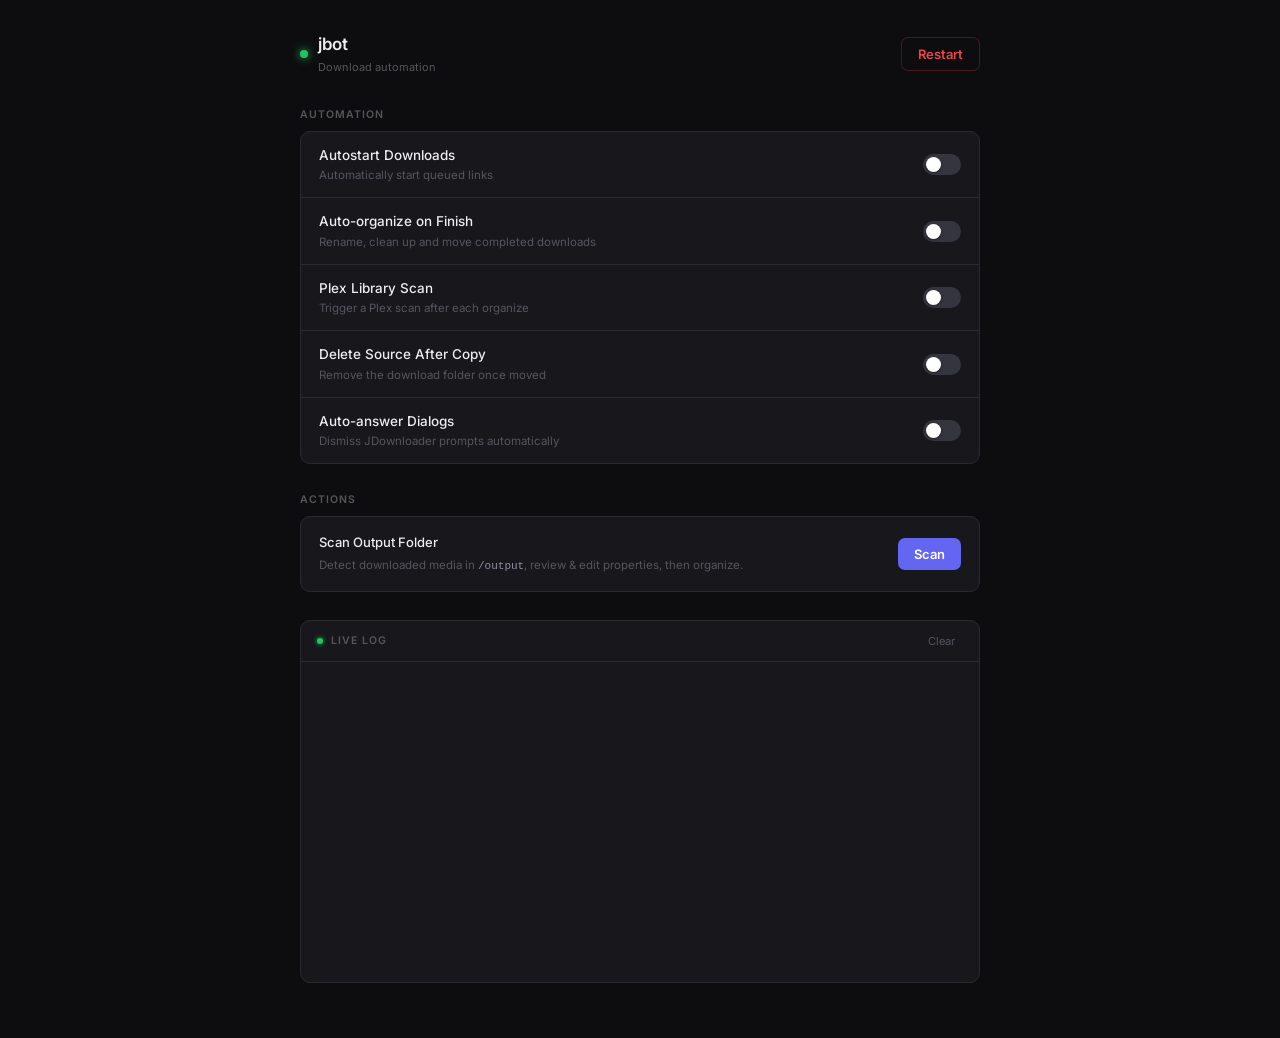
==== jbot/web/templates/index.html @ 53317bd6 "Enhance media organization features: update environment variables in docker-compose, improve organiz" ====
<!DOCTYPE html>
<html lang="en">
<head>
  <meta charset="UTF-8">
  <meta name="viewport" content="width=device-width, initial-scale=1.0">
  <title>jbot</title>
  <link rel="preconnect" href="https://fonts.googleapis.com">
  <link rel="preconnect" href="https://fonts.gstatic.com" crossorigin>
  <link href="https://fonts.googleapis.com/css2?family=Inter:wght@400;500;600&display=swap" rel="stylesheet">
  <style>
    *, *::before, *::after { box-sizing: border-box; margin: 0; padding: 0; }

    :root {
      --bg:         #0d0d10;
      --surface:    #17171c;
      --surface-2:  #1f1f26;
      --border:     #2a2a34;
      --border-2:   #35353f;
      --text-1:     #ededf0;
      --text-2:     #8e8e9e;
      --text-3:     #55555f;
      --accent:     #6366f1;
      --accent-h:   #4f46e5;
      --green:      #22c55e;
      --amber:      #f59e0b;
      --red:        #ef4444;
      --radius:     10px;
    }

    body {
      font-family: 'Inter', system-ui, sans-serif;
      background: var(--bg);
      color: var(--text-1);
      min-height: 100vh;
      padding: 32px 16px 56px;
      font-size: 14px;
      line-height: 1.5;
      -webkit-font-smoothing: antialiased;
    }

    .layout {
      max-width: 680px;
      margin: 0 auto;
      display: flex;
      flex-direction: column;
      gap: 28px;
    }

    /* ── Header ─────────────────────────────────────────────────────────────── */
    .header {
      display: flex;
      align-items: center;
      justify-content: space-between;
      padding-bottom: 4px;
    }
    .brand { display: flex; align-items: center; gap: 10px; }
    .brand-dot {
      width: 8px; height: 8px;
      border-radius: 50%;
      background: var(--green);
      box-shadow: 0 0 8px var(--green);
      flex-shrink: 0;
    }
    .brand-name {
      font-size: 17px; font-weight: 600;
      letter-spacing: -0.025em;
      color: var(--text-1);
    }
    .brand-sub { font-size: 11px; color: var(--text-3); margin-top: 1px; }

    /* ── Section label ───────────────────────────────────────────────────────── */
    .section-label {
      font-size: 10.5px; font-weight: 600;
      text-transform: uppercase; letter-spacing: 0.09em;
      color: var(--text-3);
      margin-bottom: 8px;
    }

    /* ── Toggle card list ───────────────────────────────────────────────────── */
    .card-list {
      background: var(--surface);
      border: 1px solid var(--border);
      border-radius: var(--radius);
      overflow: hidden;
    }
    .toggle-row {
      display: flex; align-items: center;
      justify-content: space-between;
      gap: 16px;
      padding: 13px 18px;
      border-bottom: 1px solid var(--border);
      transition: background 0.12s;
    }
    .toggle-row:last-child { border-bottom: none; }
    .toggle-row:hover { background: var(--surface-2); }

    .toggle-info { display: flex; flex-direction: column; gap: 2px; min-width: 0; }
    .toggle-name { font-size: 13.5px; font-weight: 500; color: var(--text-1); white-space: nowrap; overflow: hidden; text-overflow: ellipsis; }
    .toggle-desc { font-size: 11.5px; color: var(--text-3); white-space: nowrap; overflow: hidden; text-overflow: ellipsis; }

    /* Toggle switch */
    .switch { position: relative; display: inline-block; width: 38px; height: 21px; flex-shrink: 0; }
    .switch input { opacity: 0; width: 0; height: 0; position: absolute; }
    .slider {
      position: absolute; inset: 0;
      cursor: pointer;
      background: var(--border-2);
      border-radius: 21px;
      transition: background 0.18s;
    }
    .slider::before {
      content: '';
      position: absolute;
      width: 15px; height: 15px;
      left: 3px; top: 3px;
      background: #fff;
      border-radius: 50%;
      transition: transform 0.18s cubic-bezier(.4,0,.2,1);
      box-shadow: 0 1px 3px rgba(0,0,0,.4);
    }
    input:checked + .slider { background: var(--accent); }
    input:checked + .slider::before { transform: translateX(17px); }
    input:focus-visible + .slider { outline: 2px solid var(--accent); outline-offset: 2px; }

    /* ── Action cards ────────────────────────────────────────────────────────── */
    .action-grid {
      display: grid;
      grid-template-columns: 1fr 1fr;
      gap: 10px;
    }
    .action-card {
      background: var(--surface);
      border: 1px solid var(--border);
      border-radius: var(--radius);
      padding: 16px 18px;
    }
    .action-card.full { grid-column: 1 / -1; }
    .action-title {
      font-size: 13px; font-weight: 500;
      color: var(--text-1);
      margin-bottom: 12px;
    }
    .action-desc { font-size: 11.5px; color: var(--text-3); margin-bottom: 14px; line-height: 1.55; }

    /* ── Buttons ─────────────────────────────────────────────────────────────── */
    .btn {
      display: inline-flex; align-items: center; justify-content: center;
      padding: 8px 16px;
      border: none; border-radius: 7px;
      font-size: 13px; font-weight: 600;
      font-family: inherit;
      cursor: pointer;
      transition: background 0.13s, opacity 0.13s, color 0.13s;
      white-space: nowrap;
      text-decoration: none;
    }
    .btn:disabled { opacity: 0.45; cursor: not-allowed; }
    .btn-primary  { background: var(--accent); color: #fff; }
    .btn-primary:hover:not(:disabled)  { background: var(--accent-h); }
    .btn-ghost    { background: var(--surface-2); color: var(--text-2); border: 1px solid var(--border); }
    .btn-ghost:hover:not(:disabled)    { background: var(--border); color: var(--text-1); }
    .btn-danger   { background: transparent; color: var(--red); border: 1px solid rgba(239,68,68,.25); }
    .btn-danger:hover:not(:disabled)   { background: rgba(239,68,68,.08); }

    /* ── Path input ──────────────────────────────────────────────────────────── */
    .input-row { display: flex; gap: 8px; }
    .path-input {
      flex: 1; min-width: 0;
      background: var(--bg);
      border: 1px solid var(--border);
      border-radius: 7px;
      padding: 8px 12px;
      font-size: 12.5px;
      font-family: 'JetBrains Mono', 'Fira Code', 'Courier New', monospace;
      color: var(--text-1);
      outline: none;
      transition: border-color 0.15s;
    }
    .path-input::placeholder { color: var(--text-3); }
    .path-input:focus { border-color: var(--accent); }

    /* ── Log panel ───────────────────────────────────────────────────────────── */
    .log-panel {
      background: var(--surface);
      border: 1px solid var(--border);
      border-radius: var(--radius);
      overflow: hidden;
    }
    .log-header {
      display: flex; align-items: center;
      justify-content: space-between;
      padding: 10px 16px;
      border-bottom: 1px solid var(--border);
    }
    .log-header-left { display: flex; align-items: center; gap: 8px; }
    .log-live-dot {
      width: 6px; height: 6px;
      background: var(--green); border-radius: 50%;
      box-shadow: 0 0 5px var(--green);
      animation: livepulse 2.4s ease-in-out infinite;
    }
    @keyframes livepulse { 0%,100% { opacity: 1; } 50% { opacity: .3; } }
    .log-title {
      font-size: 10.5px; font-weight: 600;
      text-transform: uppercase; letter-spacing: 0.09em;
      color: var(--text-3);
    }
    .log-clear-btn {
      font-size: 11px; color: var(--text-3);
      background: none; border: none; cursor: pointer;
      padding: 3px 8px; border-radius: 4px; font-family: inherit;
      transition: color 0.13s, background 0.13s;
    }
    .log-clear-btn:hover { color: var(--text-1); background: var(--surface-2); }

    #log-output {
      padding: 10px 16px;
      height: calc(100vh - 580px);
      min-height: 200px;
      overflow-y: auto;
      font-family: 'JetBrains Mono', 'Fira Code', monospace;
      font-size: 11.5px;
      line-height: 1.75;
    }
    #log-output::-webkit-scrollbar { width: 5px; }
    #log-output::-webkit-scrollbar-track { background: transparent; }
    #log-output::-webkit-scrollbar-thumb { background: var(--border); border-radius: 3px; }

    .log-line { display: flex; gap: 8px; align-items: baseline; }
    .log-ts     { color: var(--text-3); flex-shrink: 0; font-size: 11px; }
    .log-prefix { color: #a78bfa; flex-shrink: 0; }
    .log-msg    { word-break: break-all; }
    .log-info    .log-msg { color: #c9d1d9; }
    .log-debug   .log-msg { color: #6a9955; }
    .log-warning .log-msg { color: var(--amber); }
    .log-error   .log-msg { color: #f87171; }
    .log-error   .log-prefix { color: #f87171; }
    .log-success .log-msg { color: #34d399; }
    .log-success .log-prefix { color: #34d399; }

    /* ── Scan results ─────────────────────────────────────────────────────────── */
    .scan-results-header {
      display: flex;
      align-items: center;
      justify-content: space-between;
      margin: 14px 0 10px;
    }
    .scan-count { font-size: 12px; color: var(--text-2); }
    .scan-list  { display: flex; flex-direction: column; gap: 8px; }
    .scan-empty {
      text-align: center;
      padding: 22px;
      color: var(--text-3);
      font-size: 13px;
      background: var(--surface);
      border: 1px solid var(--border);
      border-radius: var(--radius);
    }

    .scan-item {
      background: var(--surface);
      border: 1px solid var(--border);
      border-radius: var(--radius);
      overflow: hidden;
    }
    .scan-item.low-confidence { border-color: rgba(245,158,11,.35); }
    .scan-item.organized      { border-color: rgba(34,197,94,.35); opacity: .65; }

    .scan-item-header {
      display: flex;
      align-items: center;
      justify-content: space-between;
      padding: 10px 16px;
      border-bottom: 1px solid var(--border);
      gap: 12px;
    }
    .scan-item-name {
      font-size: 12px;
      font-family: 'JetBrains Mono','Fira Code','Courier New',monospace;
      color: var(--text-1);
      word-break: break-all;
      flex: 1;
      min-width: 0;
    }
    .scan-item-badges {
      display: flex;
      align-items: center;
      gap: 6px;
      flex-shrink: 0;
    }

    .type-badge {
      font-size: 9.5px; font-weight: 700;
      text-transform: uppercase; letter-spacing: 0.07em;
      padding: 2px 7px;
      border-radius: 4px;
    }
    .type-movie   { background: rgba(99,102,241,.2);  color: #a5b4fc; }
    .type-episode { background: rgba(34,197,94,.14);  color: #6ee7b7; }
    .type-unknown { background: var(--surface-2);     color: var(--text-3); }
    .warn-badge {
      font-size: 9.5px; font-weight: 700;
      text-transform: uppercase; letter-spacing: 0.07em;
      padding: 2px 7px;
      border-radius: 4px;
      background: rgba(245,158,11,.14); color: var(--amber);
    }

    .scan-fields {
      padding: 12px 16px;
      display: grid;
      grid-template-columns: repeat(auto-fill, minmax(140px, 1fr));
      gap: 8px 10px;
    }
    .field-group    { display: flex; flex-direction: column; gap: 3px; }
    .field-label    {
      font-size: 9.5px; font-weight: 700;
      text-transform: uppercase; letter-spacing: 0.08em;
      color: var(--text-3);
    }
    .field-input {
      background: var(--bg);
      border: 1px solid var(--border);
      border-radius: 6px;
      padding: 5px 8px;
      font-size: 12px;
      font-family: inherit;
      color: var(--text-1);
      outline: none;
      transition: border-color 0.15s;
      width: 100%;
    }
    .field-input:focus   { border-color: var(--accent); }
    .field-input::placeholder { color: var(--text-3); }
    .field-select { cursor: pointer; appearance: none; }

    .scan-item-footer {
      padding: 9px 16px;
      border-top: 1px solid var(--border);
      display: flex;
      justify-content: flex-end;
    }
    .btn-sm { padding: 5px 13px; font-size: 12px; }

    /* ── Responsive ──────────────────────────────────────────────────────────── */
    @media (max-width: 480px) {
      body { padding: 20px 12px 48px; }
      .action-grid { grid-template-columns: 1fr; }
      .action-card.full { grid-column: auto; }
      .input-row { flex-direction: column; }
      .scan-fields { grid-template-columns: 1fr 1fr; }
    }
  </style>
</head>
<body>
  <div class="layout">

    <!-- Header -->
    <header class="header">
      <div class="brand">
        <div class="brand-dot"></div>
        <div>
          <div class="brand-name">jbot</div>
          <div class="brand-sub">Download automation</div>
        </div>
      </div>
      <button class="btn btn-danger" id="btn-restart" onclick="restart()">Restart</button>
    </header>

    <!-- Watchers -->
    <section>
      <div class="section-label">Automation</div>
      <div class="card-list">

        <div class="toggle-row">
          <div class="toggle-info">
            <span class="toggle-name">Autostart Downloads</span>
            <span class="toggle-desc">Automatically start queued links</span>
          </div>
          <label class="switch" title="Toggle autostart">
            <input type="checkbox" id="toggle-linkgrabber" onchange="toggle('linkgrabber')">
            <span class="slider"></span>
          </label>
        </div>

        <div class="toggle-row">
          <div class="toggle-info">
            <span class="toggle-name">Auto-organize on Finish</span>
            <span class="toggle-desc">Rename, clean up and move completed downloads</span>
          </div>
          <label class="switch" title="Toggle auto-organize">
            <input type="checkbox" id="toggle-downloads" onchange="toggle('downloads')">
            <span class="slider"></span>
          </label>
        </div>

        <div class="toggle-row">
          <div class="toggle-info">
            <span class="toggle-name">Plex Library Scan</span>
            <span class="toggle-desc">Trigger a Plex scan after each organize</span>
          </div>
          <label class="switch" title="Toggle Plex scan">
            <input type="checkbox" id="toggle-plex" onchange="toggle('plex')">
            <span class="slider"></span>
          </label>
        </div>

        <div class="toggle-row">
          <div class="toggle-info">
            <span class="toggle-name">Delete Source After Copy</span>
            <span class="toggle-desc">Remove the download folder once moved</span>
          </div>
          <label class="switch" title="Toggle delete source">
            <input type="checkbox" id="toggle-delete_source" onchange="toggle('delete_source')">
            <span class="slider"></span>
          </label>
        </div>

        <div class="toggle-row">
          <div class="toggle-info">
            <span class="toggle-name">Auto-answer Dialogs</span>
            <span class="toggle-desc">Dismiss JDownloader prompts automatically</span>
          </div>
          <label class="switch" title="Toggle dialog auto-answer">
            <input type="checkbox" id="toggle-dialogs" onchange="toggle('dialogs')">
            <span class="slider"></span>
          </label>
        </div>

      </div>
    </section>

    <!-- Actions -->
    <section>
      <div class="section-label">Actions</div>
      <div class="action-grid">

        <div class="action-card full">
          <div style="display:flex;align-items:center;justify-content:space-between;">
            <div>
              <div class="action-title" style="margin-bottom:4px;">Scan Output Folder</div>
              <div class="action-desc" style="margin-bottom:0;">Detect downloaded media in <code style="font-size:11px;color:var(--text-2);">/output</code>, review &amp; edit properties, then organize.</div>
            </div>
            <button id="btn-scan" class="btn btn-primary" style="margin-left:16px;flex-shrink:0;" onclick="scanFolder()">Scan</button>
          </div>
        </div>

      </div>
      <div id="scan-results"></div>
    </section>

    <!-- Log -->
    <section>
      <div class="log-panel">
        <div class="log-header">
          <div class="log-header-left">
            <div class="log-live-dot"></div>
            <span class="log-title">Live Log</span>
          </div>
          <button class="log-clear-btn" onclick="clearLog()">Clear</button>
        </div>
        <div id="log-output"></div>
      </div>
    </section>

  </div><!-- /.layout -->

  <script>
    // ── Watchers ─────────────────────────────────────────────────────────────
    function applyStatus(data) {
      for (const [key, enabled] of Object.entries(data)) {
        const chk = document.getElementById('toggle-' + key);
        if (!chk) continue;
        chk.checked = !!enabled;
      }
    }
    function refresh() {
      fetch('/api/status').then(r => r.json()).then(applyStatus).catch(() => {});
    }
    function toggle(watcher) {
      fetch('/api/toggle/' + watcher, { method: 'POST' })
        .then(r => r.json()).then(applyStatus).catch(() => {});
    }

    // ── Restart ───────────────────────────────────────────────────────────────
    function restart() {
      const btn = document.getElementById('btn-restart');
      btn.textContent = 'Restarting…';
      btn.disabled = true;
      fetch('/api/restart', { method: 'POST' })
        .catch(() => {})
        .finally(() => setTimeout(() => { btn.textContent = 'Restart'; btn.disabled = false; }, 3000));
    }

    // ── Scan ──────────────────────────────────────────────────────────────────
    let _scanItems = [];

    function scanFolder() {
      const btn = document.getElementById('btn-scan');
      btn.textContent = 'Scanning…';
      btn.disabled = true;
      document.getElementById('scan-results').innerHTML = '';
      fetch('/api/scan')
        .then(r => r.json())
        .then(data => {
          if (data.error) throw new Error(data.error);
          _scanItems = data;
          renderScanResults(data);
        })
        .catch(err => {
          document.getElementById('scan-results').innerHTML =
            `<div class="scan-empty" style="color:var(--red);">Scan failed: ${escHtml(String(err))}</div>`;
        })
        .finally(() => { btn.textContent = 'Scan'; btn.disabled = false; });
    }

    function renderScanResults(items) {
      const container = document.getElementById('scan-results');
      if (!items.length) {
        container.innerHTML = '<div class="scan-empty">No media folders found in /output.</div>';
        return;
      }
      const header = `
        <div class="scan-results-header">
          <span class="scan-count">${items.length} folder${items.length !== 1 ? 's' : ''} found</span>
          <button class="btn btn-primary btn-sm" onclick="organizeAll()">Organize All</button>
        </div>`;
      const list = items.map((item, i) => renderScanItem(item, i)).join('');
      container.innerHTML = header + '<div class="scan-list">' + list + '</div>';
    }

    function renderScanItem(item, i) {
      const type = item.type || '';
      const badgeClass = type === 'movie' ? 'type-movie' : type === 'episode' ? 'type-episode' : 'type-unknown';
      const badgeLabel = type || 'unknown';
      const warnBadge  = item.has_confidence ? '' : '<span class="warn-badge">low confidence</span>';
      const info = item.info || {};
      const lowCls = item.has_confidence ? '' : ' low-confidence';

      const v = (key, fallback = '') => escHtml(String(info[key] ?? fallback));
      const inp = (cls, key, placeholder = '') =>
        `<input class="field-input ${cls}" value="${v(key)}" placeholder="${escHtml(placeholder)}">`;
      const episodeOnlyStyle = type !== 'episode' ? ' style="display:none"' : '';

      return `
      <div class="scan-item${lowCls}" id="scan-item-${i}">
        <div class="scan-item-header">
          <span class="scan-item-name">${escHtml(item.name)}</span>
          <div class="scan-item-badges">
            ${warnBadge}
            <span class="type-badge ${badgeClass}">${badgeLabel}</span>
          </div>
        </div>
        <div class="scan-fields">

          <div class="field-group">
            <label class="field-label">Type</label>
            <select class="field-input field-select field-type" onchange="onTypeChange(this,${i})">
              <option value="movie"   ${type==='movie'   ? 'selected' : ''}>Movie</option>
              <option value="episode" ${type==='episode' ? 'selected' : ''}>Episode</option>
            </select>
          </div>

          <div class="field-group">
            <label class="field-label">Title</label>
            ${inp('field-title', 'title')}
          </div>

          <div class="field-group">
            <label class="field-label">Year</label>
            ${inp('field-year', 'year', 'e.g. 2024')}
          </div>

          <div class="field-group field-ep"${episodeOnlyStyle}>
            <label class="field-label">Season</label>
            ${inp('field-season', 'season', 'e.g. 1')}
          </div>

          <div class="field-group field-ep"${episodeOnlyStyle}>
            <label class="field-label">Episode</label>
            ${inp('field-episode', 'episode', 'e.g. 4')}
          </div>

          <div class="field-group field-ep"${episodeOnlyStyle}>
            <label class="field-label">Episode Title</label>
            ${inp('field-episode-title', 'episode_title')}
          </div>

          <div class="field-group">
            <label class="field-label">Resolution</label>
            ${inp('field-screen-size', 'screen_size', 'e.g. 1080p')}
          </div>

          <div class="field-group">
            <label class="field-label">Video Codec</label>
            ${inp('field-video-codec', 'video_codec', 'e.g. x265')}
          </div>

          <div class="field-group">
            <label class="field-label">Source</label>
            ${inp('field-source', 'source', 'e.g. BluRay')}
          </div>

          <div class="field-group">
            <label class="field-label">Audio Codec</label>
            ${inp('field-audio-codec', 'audio_codec', 'e.g. DTS')}
          </div>

        </div>
        <div class="scan-item-footer">
          <button class="btn btn-primary btn-sm btn-org" onclick="organizeItem(${i})">Organize</button>
        </div>
      </div>`;
    }

    function onTypeChange(sel, i) {
      const card = document.getElementById('scan-item-${i}'.replace('${i}', i));
      const isEpisode = sel.value === 'episode';
      card.querySelectorAll('.field-ep').forEach(el => el.style.display = isEpisode ? '' : 'none');
      // Update badge
      const badge = card.querySelector('.type-badge');
      badge.className = 'type-badge ' + (isEpisode ? 'type-episode' : 'type-movie');
      badge.textContent = sel.value;
    }

    function getItemInfo(i) {
      const card = document.getElementById('scan-item-' + i);
      const gv = cls => (card.querySelector('.' + cls)?.value ?? '').trim();
      return {
        type:          gv('field-type') || undefined,
        title:         gv('field-title') || undefined,
        year:          gv('field-year') || undefined,
        season:        gv('field-season') || undefined,
        episode:       gv('field-episode') || undefined,
        episode_title: gv('field-episode-title') || undefined,
        screen_size:   gv('field-screen-size') || undefined,
        video_codec:   gv('field-video-codec') || undefined,
        source:        gv('field-source') || undefined,
        audio_codec:   gv('field-audio-codec') || undefined,
      };
    }

    function organizeItem(i) {
      const item = _scanItems[i];
      if (!item) return;
      const info = getItemInfo(i);
      const card = document.getElementById('scan-item-' + i);
      const btn  = card.querySelector('.btn-org');
      btn.textContent = 'Running…';
      btn.disabled = true;
      fetch('/api/organize', {
        method: 'POST',
        headers: { 'Content-Type': 'application/json' },
        body: JSON.stringify({ path: item.path, info }),
      })
        .catch(() => {})
        .finally(() => {
          btn.textContent = 'Organize';
          btn.disabled = false;
          card.classList.add('organized');
        });
    }

    function organizeAll() {
      _scanItems.forEach((_, i) => organizeItem(i));
    }

    // ── Logs ──────────────────────────────────────────────────────────────────
    let lastId = 0;
    const output = document.getElementById('log-output');

    function clearLog() { output.innerHTML = ''; }

    function appendLogs(entries) {
      if (!entries.length) return;
      const atBottom = output.scrollHeight - output.scrollTop <= output.clientHeight + 4;
      for (const e of entries) {
        const line   = document.createElement('div');
        line.className = 'log-line log-' + e.type;
        const ts     = `<span class="log-ts">${escHtml(e.ts)}</span>`;
        const prefix = e.prefix ? `<span class="log-prefix">${escHtml(e.prefix)}</span>` : '';
        const label  = e.type === 'error' ? 'ERROR: ' : '';
        line.innerHTML = `${ts}${prefix}<span class="log-msg">${label}${escHtml(e.message)}</span>`;
        output.appendChild(line);
        lastId = e.id;
      }
      if (atBottom) output.scrollTop = output.scrollHeight;
    }

    function escHtml(s) {
      return String(s).replace(/&/g, '&amp;').replace(/</g, '&lt;').replace(/>/g, '&gt;');
    }

    function pollLogs() {
      fetch('/api/logs?after=' + lastId)
        .then(r => r.json()).then(appendLogs).catch(() => {});
    }

    refresh();
    pollLogs();
    setInterval(refresh,  5000);
    setInterval(pollLogs, 2000);
  </script>
</body>
</html>
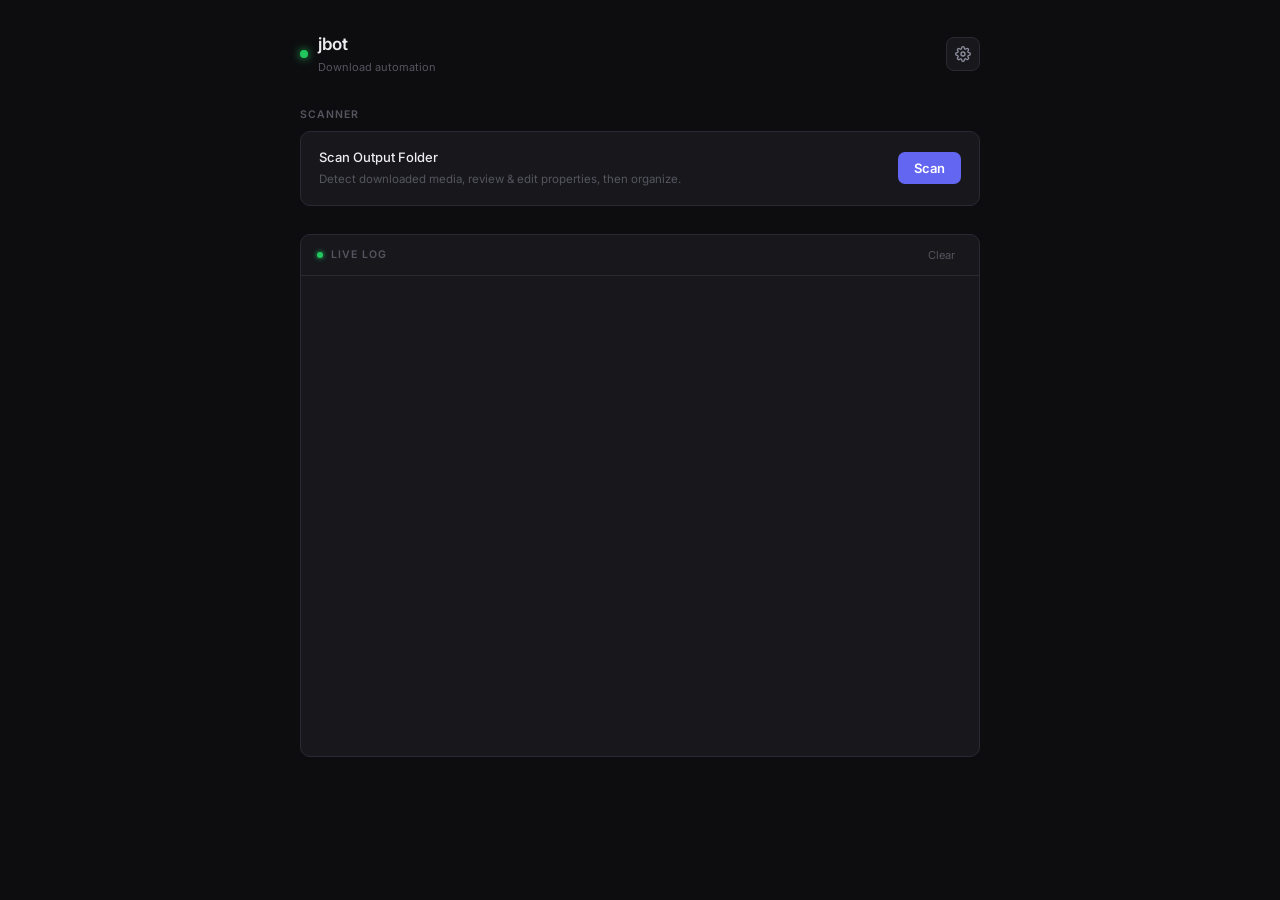
==== commit 4eb1c0e5: "reworked settings handling Co-authored-by: Copilot <copilot@github.com>" ====
--- a/jbot/web/templates/index.html
+++ b/jbot/web/templates/index.html
@@ -46,7 +46,7 @@
       gap: 28px;
     }
 
-    /* ── Header ─────────────────────────────────────────────────────────────── */
+    /* ── Header ───────────────────────────────────────────────────────────── */
     .header {
       display: flex;
       align-items: center;
@@ -61,14 +61,24 @@
       box-shadow: 0 0 8px var(--green);
       flex-shrink: 0;
     }
-    .brand-name {
-      font-size: 17px; font-weight: 600;
-      letter-spacing: -0.025em;
-      color: var(--text-1);
-    }
-    .brand-sub { font-size: 11px; color: var(--text-3); margin-top: 1px; }
-
-    /* ── Section label ───────────────────────────────────────────────────────── */
+    .brand-name { font-size: 17px; font-weight: 600; letter-spacing: -0.025em; }
+    .brand-sub  { font-size: 11px; color: var(--text-3); margin-top: 1px; }
+
+    .icon-btn {
+      display: inline-flex; align-items: center; justify-content: center;
+      width: 34px; height: 34px;
+      background: var(--surface);
+      border: 1px solid var(--border);
+      border-radius: 8px;
+      color: var(--text-2);
+      cursor: pointer;
+      text-decoration: none;
+      transition: color 0.13s, background 0.13s, border-color 0.13s;
+    }
+    .icon-btn:hover { color: var(--text-1); background: var(--surface-2); border-color: var(--border-2); }
+    .icon-btn svg { width: 16px; height: 16px; }
+
+    /* ── Section label ─────────────────────────────────────────────────────── */
     .section-label {
       font-size: 10.5px; font-weight: 600;
       text-transform: uppercase; letter-spacing: 0.09em;
@@ -76,110 +86,36 @@
       margin-bottom: 8px;
     }
 
-    /* ── Toggle card list ───────────────────────────────────────────────────── */
-    .card-list {
-      background: var(--surface);
-      border: 1px solid var(--border);
-      border-radius: var(--radius);
-      overflow: hidden;
-    }
-    .toggle-row {
-      display: flex; align-items: center;
-      justify-content: space-between;
-      gap: 16px;
-      padding: 13px 18px;
-      border-bottom: 1px solid var(--border);
-      transition: background 0.12s;
-    }
-    .toggle-row:last-child { border-bottom: none; }
-    .toggle-row:hover { background: var(--surface-2); }
-
-    .toggle-info { display: flex; flex-direction: column; gap: 2px; min-width: 0; }
-    .toggle-name { font-size: 13.5px; font-weight: 500; color: var(--text-1); white-space: nowrap; overflow: hidden; text-overflow: ellipsis; }
-    .toggle-desc { font-size: 11.5px; color: var(--text-3); white-space: nowrap; overflow: hidden; text-overflow: ellipsis; }
-
-    /* Toggle switch */
-    .switch { position: relative; display: inline-block; width: 38px; height: 21px; flex-shrink: 0; }
-    .switch input { opacity: 0; width: 0; height: 0; position: absolute; }
-    .slider {
-      position: absolute; inset: 0;
-      cursor: pointer;
-      background: var(--border-2);
-      border-radius: 21px;
-      transition: background 0.18s;
-    }
-    .slider::before {
-      content: '';
-      position: absolute;
-      width: 15px; height: 15px;
-      left: 3px; top: 3px;
-      background: #fff;
-      border-radius: 50%;
-      transition: transform 0.18s cubic-bezier(.4,0,.2,1);
-      box-shadow: 0 1px 3px rgba(0,0,0,.4);
-    }
-    input:checked + .slider { background: var(--accent); }
-    input:checked + .slider::before { transform: translateX(17px); }
-    input:focus-visible + .slider { outline: 2px solid var(--accent); outline-offset: 2px; }
-
-    /* ── Action cards ────────────────────────────────────────────────────────── */
-    .action-grid {
-      display: grid;
-      grid-template-columns: 1fr 1fr;
-      gap: 10px;
-    }
+    /* ── Action card ───────────────────────────────────────────────────────── */
     .action-card {
       background: var(--surface);
       border: 1px solid var(--border);
       border-radius: var(--radius);
       padding: 16px 18px;
     }
-    .action-card.full { grid-column: 1 / -1; }
-    .action-title {
-      font-size: 13px; font-weight: 500;
-      color: var(--text-1);
-      margin-bottom: 12px;
-    }
-    .action-desc { font-size: 11.5px; color: var(--text-3); margin-bottom: 14px; line-height: 1.55; }
-
-    /* ── Buttons ─────────────────────────────────────────────────────────────── */
+    .action-card-row {
+      display: flex; align-items: center;
+      justify-content: space-between; gap: 16px;
+    }
+    .action-title { font-size: 13px; font-weight: 500; margin-bottom: 4px; }
+    .action-desc  { font-size: 11.5px; color: var(--text-3); line-height: 1.55; }
+
+    /* ── Buttons ───────────────────────────────────────────────────────────── */
     .btn {
       display: inline-flex; align-items: center; justify-content: center;
       padding: 8px 16px;
       border: none; border-radius: 7px;
-      font-size: 13px; font-weight: 600;
-      font-family: inherit;
+      font-size: 13px; font-weight: 600; font-family: inherit;
       cursor: pointer;
-      transition: background 0.13s, opacity 0.13s, color 0.13s;
+      transition: background 0.13s, opacity 0.13s;
       white-space: nowrap;
-      text-decoration: none;
     }
     .btn:disabled { opacity: 0.45; cursor: not-allowed; }
-    .btn-primary  { background: var(--accent); color: #fff; }
-    .btn-primary:hover:not(:disabled)  { background: var(--accent-h); }
-    .btn-ghost    { background: var(--surface-2); color: var(--text-2); border: 1px solid var(--border); }
-    .btn-ghost:hover:not(:disabled)    { background: var(--border); color: var(--text-1); }
-    .btn-danger   { background: transparent; color: var(--red); border: 1px solid rgba(239,68,68,.25); }
-    .btn-danger:hover:not(:disabled)   { background: rgba(239,68,68,.08); }
-
-    /* ── Path input ──────────────────────────────────────────────────────────── */
-    .input-row { display: flex; gap: 8px; }
-    .path-input {
-      flex: 1; min-width: 0;
-      background: var(--bg);
-      border: 1px solid var(--border);
-      border-radius: 7px;
-      padding: 8px 12px;
-      font-size: 12.5px;
-      font-family: 'JetBrains Mono', 'Fira Code', 'Courier New', monospace;
-      color: var(--text-1);
-      outline: none;
-      transition: border-color 0.15s;
-    }
-    .path-input::placeholder { color: var(--text-3); }
-    .path-input:focus { border-color: var(--accent); }
-
-    /* ── Log panel ───────────────────────────────────────────────────────────── */
+    .btn-primary { background: var(--accent); color: #fff; }
+    .btn-primary:hover:not(:disabled) { background: var(--accent-h); }
+    .btn-sm { padding: 5px 13px; font-size: 12px; }
+
+    /* ── Log panel ─────────────────────────────────────────────────────────── */
     .log-panel {
       background: var(--surface);
       border: 1px solid var(--border);
@@ -215,10 +151,10 @@
 
     #log-output {
       padding: 10px 16px;
-      height: calc(100vh - 580px);
+      height: calc(100vh - 420px);
       min-height: 200px;
       overflow-y: auto;
-      font-family: 'JetBrains Mono', 'Fira Code', monospace;
+      font-family: 'JetBrains Mono', 'Fira Code', 'Courier New', monospace;
       font-size: 11.5px;
       line-height: 1.75;
     }
@@ -238,20 +174,17 @@
     .log-success .log-msg { color: #34d399; }
     .log-success .log-prefix { color: #34d399; }
 
-    /* ── Scan results ─────────────────────────────────────────────────────────── */
+    /* ── Scan results ──────────────────────────────────────────────────────── */
     .scan-results-header {
-      display: flex;
-      align-items: center;
+      display: flex; align-items: center;
       justify-content: space-between;
       margin: 14px 0 10px;
     }
     .scan-count { font-size: 12px; color: var(--text-2); }
     .scan-list  { display: flex; flex-direction: column; gap: 8px; }
     .scan-empty {
-      text-align: center;
-      padding: 22px;
-      color: var(--text-3);
-      font-size: 13px;
+      text-align: center; padding: 22px;
+      color: var(--text-3); font-size: 13px;
       background: var(--surface);
       border: 1px solid var(--border);
       border-radius: var(--radius);
@@ -267,8 +200,7 @@
     .scan-item.organized      { border-color: rgba(34,197,94,.35); opacity: .65; }
 
     .scan-item-header {
-      display: flex;
-      align-items: center;
+      display: flex; align-items: center;
       justify-content: space-between;
       padding: 10px 16px;
       border-bottom: 1px solid var(--border);
@@ -277,23 +209,14 @@
     .scan-item-name {
       font-size: 12px;
       font-family: 'JetBrains Mono','Fira Code','Courier New',monospace;
-      color: var(--text-1);
-      word-break: break-all;
-      flex: 1;
-      min-width: 0;
-    }
-    .scan-item-badges {
-      display: flex;
-      align-items: center;
-      gap: 6px;
-      flex-shrink: 0;
-    }
+      word-break: break-all; flex: 1; min-width: 0;
+    }
+    .scan-item-badges { display: flex; align-items: center; gap: 6px; flex-shrink: 0; }
 
     .type-badge {
       font-size: 9.5px; font-weight: 700;
       text-transform: uppercase; letter-spacing: 0.07em;
-      padding: 2px 7px;
-      border-radius: 4px;
+      padding: 2px 7px; border-radius: 4px;
     }
     .type-movie   { background: rgba(99,102,241,.2);  color: #a5b4fc; }
     .type-episode { background: rgba(34,197,94,.14);  color: #6ee7b7; }
@@ -301,8 +224,7 @@
     .warn-badge {
       font-size: 9.5px; font-weight: 700;
       text-transform: uppercase; letter-spacing: 0.07em;
-      padding: 2px 7px;
-      border-radius: 4px;
+      padding: 2px 7px; border-radius: 4px;
       background: rgba(245,158,11,.14); color: var(--amber);
     }
 
@@ -312,8 +234,8 @@
       grid-template-columns: repeat(auto-fill, minmax(140px, 1fr));
       gap: 8px 10px;
     }
-    .field-group    { display: flex; flex-direction: column; gap: 3px; }
-    .field-label    {
+    .field-group { display: flex; flex-direction: column; gap: 3px; }
+    .field-label {
       font-size: 9.5px; font-weight: 700;
       text-transform: uppercase; letter-spacing: 0.08em;
       color: var(--text-3);
@@ -323,31 +245,22 @@
       border: 1px solid var(--border);
       border-radius: 6px;
       padding: 5px 8px;
-      font-size: 12px;
-      font-family: inherit;
-      color: var(--text-1);
-      outline: none;
-      transition: border-color 0.15s;
-      width: 100%;
-    }
-    .field-input:focus   { border-color: var(--accent); }
+      font-size: 12px; font-family: inherit;
+      color: var(--text-1); outline: none;
+      transition: border-color 0.15s; width: 100%;
+    }
+    .field-input:focus { border-color: var(--accent); }
     .field-input::placeholder { color: var(--text-3); }
     .field-select { cursor: pointer; appearance: none; }
 
     .scan-item-footer {
       padding: 9px 16px;
       border-top: 1px solid var(--border);
-      display: flex;
-      justify-content: flex-end;
-    }
-    .btn-sm { padding: 5px 13px; font-size: 12px; }
-
-    /* ── Responsive ──────────────────────────────────────────────────────────── */
+      display: flex; justify-content: flex-end;
+    }
+
     @media (max-width: 480px) {
       body { padding: 20px 12px 48px; }
-      .action-grid { grid-template-columns: 1fr; }
-      .action-card.full { grid-column: auto; }
-      .input-row { flex-direction: column; }
       .scan-fields { grid-template-columns: 1fr 1fr; }
     }
   </style>
@@ -364,87 +277,25 @@
           <div class="brand-sub">Download automation</div>
         </div>
       </div>
-      <button class="btn btn-danger" id="btn-restart" onclick="restart()">Restart</button>
+      <a href="/settings" class="icon-btn" title="Settings">
+        <svg viewBox="0 0 24 24" fill="none" stroke="currentColor" stroke-width="2" stroke-linecap="round" stroke-linejoin="round">
+          <circle cx="12" cy="12" r="3"/>
+          <path d="M19.4 15a1.65 1.65 0 0 0 .33 1.82l.06.06a2 2 0 0 1-2.83 2.83l-.06-.06a1.65 1.65 0 0 0-1.82-.33 1.65 1.65 0 0 0-1 1.51V21a2 2 0 0 1-4 0v-.09A1.65 1.65 0 0 0 9 19.4a1.65 1.65 0 0 0-1.82.33l-.06.06a2 2 0 0 1-2.83-2.83l.06-.06A1.65 1.65 0 0 0 4.68 15a1.65 1.65 0 0 0-1.51-1H3a2 2 0 0 1 0-4h.09A1.65 1.65 0 0 0 4.6 9a1.65 1.65 0 0 0-.33-1.82l-.06-.06a2 2 0 0 1 2.83-2.83l.06.06A1.65 1.65 0 0 0 9 4.68a1.65 1.65 0 0 0 1-1.51V3a2 2 0 0 1 4 0v.09a1.65 1.65 0 0 0 1 1.51 1.65 1.65 0 0 0 1.82-.33l.06-.06a2 2 0 0 1 2.83 2.83l-.06.06A1.65 1.65 0 0 0 19.4 9a1.65 1.65 0 0 0 1.51 1H21a2 2 0 0 1 0 4h-.09a1.65 1.65 0 0 0-1.51 1z"/>
+        </svg>
+      </a>
     </header>
 
-    <!-- Watchers -->
+    <!-- Scan -->
     <section>
-      <div class="section-label">Automation</div>
-      <div class="card-list">
-
-        <div class="toggle-row">
-          <div class="toggle-info">
-            <span class="toggle-name">Autostart Downloads</span>
-            <span class="toggle-desc">Automatically start queued links</span>
-          </div>
-          <label class="switch" title="Toggle autostart">
-            <input type="checkbox" id="toggle-linkgrabber" onchange="toggle('linkgrabber')">
-            <span class="slider"></span>
-          </label>
+      <div class="section-label">Scanner</div>
+      <div class="action-card">
+        <div class="action-card-row">
+          <div>
+            <div class="action-title">Scan Output Folder</div>
+            <div class="action-desc">Detect downloaded media, review &amp; edit properties, then organize.</div>
+          </div>
+          <button id="btn-scan" class="btn btn-primary" style="flex-shrink:0;" onclick="scanFolder()">Scan</button>
         </div>
-
-        <div class="toggle-row">
-          <div class="toggle-info">
-            <span class="toggle-name">Auto-organize on Finish</span>
-            <span class="toggle-desc">Rename, clean up and move completed downloads</span>
-          </div>
-          <label class="switch" title="Toggle auto-organize">
-            <input type="checkbox" id="toggle-downloads" onchange="toggle('downloads')">
-            <span class="slider"></span>
-          </label>
-        </div>
-
-        <div class="toggle-row">
-          <div class="toggle-info">
-            <span class="toggle-name">Plex Library Scan</span>
-            <span class="toggle-desc">Trigger a Plex scan after each organize</span>
-          </div>
-          <label class="switch" title="Toggle Plex scan">
-            <input type="checkbox" id="toggle-plex" onchange="toggle('plex')">
-            <span class="slider"></span>
-          </label>
-        </div>
-
-        <div class="toggle-row">
-          <div class="toggle-info">
-            <span class="toggle-name">Delete Source After Copy</span>
-            <span class="toggle-desc">Remove the download folder once moved</span>
-          </div>
-          <label class="switch" title="Toggle delete source">
-            <input type="checkbox" id="toggle-delete_source" onchange="toggle('delete_source')">
-            <span class="slider"></span>
-          </label>
-        </div>
-
-        <div class="toggle-row">
-          <div class="toggle-info">
-            <span class="toggle-name">Auto-answer Dialogs</span>
-            <span class="toggle-desc">Dismiss JDownloader prompts automatically</span>
-          </div>
-          <label class="switch" title="Toggle dialog auto-answer">
-            <input type="checkbox" id="toggle-dialogs" onchange="toggle('dialogs')">
-            <span class="slider"></span>
-          </label>
-        </div>
-
-      </div>
-    </section>
-
-    <!-- Actions -->
-    <section>
-      <div class="section-label">Actions</div>
-      <div class="action-grid">
-
-        <div class="action-card full">
-          <div style="display:flex;align-items:center;justify-content:space-between;">
-            <div>
-              <div class="action-title" style="margin-bottom:4px;">Scan Output Folder</div>
-              <div class="action-desc" style="margin-bottom:0;">Detect downloaded media in <code style="font-size:11px;color:var(--text-2);">/output</code>, review &amp; edit properties, then organize.</div>
-            </div>
-            <button id="btn-scan" class="btn btn-primary" style="margin-left:16px;flex-shrink:0;" onclick="scanFolder()">Scan</button>
-          </div>
-        </div>
-
       </div>
       <div id="scan-results"></div>
     </section>
@@ -463,35 +314,9 @@
       </div>
     </section>
 
-  </div><!-- /.layout -->
+  </div>
 
   <script>
-    // ── Watchers ─────────────────────────────────────────────────────────────
-    function applyStatus(data) {
-      for (const [key, enabled] of Object.entries(data)) {
-        const chk = document.getElementById('toggle-' + key);
-        if (!chk) continue;
-        chk.checked = !!enabled;
-      }
-    }
-    function refresh() {
-      fetch('/api/status').then(r => r.json()).then(applyStatus).catch(() => {});
-    }
-    function toggle(watcher) {
-      fetch('/api/toggle/' + watcher, { method: 'POST' })
-        .then(r => r.json()).then(applyStatus).catch(() => {});
-    }
-
-    // ── Restart ───────────────────────────────────────────────────────────────
-    function restart() {
-      const btn = document.getElementById('btn-restart');
-      btn.textContent = 'Restarting…';
-      btn.disabled = true;
-      fetch('/api/restart', { method: 'POST' })
-        .catch(() => {})
-        .finally(() => setTimeout(() => { btn.textContent = 'Restart'; btn.disabled = false; }, 3000));
-    }
-
     // ── Scan ──────────────────────────────────────────────────────────────────
     let _scanItems = [];
 
@@ -517,7 +342,7 @@
     function renderScanResults(items) {
       const container = document.getElementById('scan-results');
       if (!items.length) {
-        container.innerHTML = '<div class="scan-empty">No media folders found in /output.</div>';
+        container.innerHTML = '<div class="scan-empty">No media folders found.</div>';
         return;
       }
       const header = `
@@ -532,27 +357,23 @@
     function renderScanItem(item, i) {
       const type = item.type || '';
       const badgeClass = type === 'movie' ? 'type-movie' : type === 'episode' ? 'type-episode' : 'type-unknown';
-      const badgeLabel = type || 'unknown';
       const warnBadge  = item.has_confidence ? '' : '<span class="warn-badge">low confidence</span>';
       const info = item.info || {};
       const lowCls = item.has_confidence ? '' : ' low-confidence';
-
       const v = (key, fallback = '') => escHtml(String(info[key] ?? fallback));
       const inp = (cls, key, placeholder = '') =>
         `<input class="field-input ${cls}" value="${v(key)}" placeholder="${escHtml(placeholder)}">`;
       const episodeOnlyStyle = type !== 'episode' ? ' style="display:none"' : '';
-
       return `
       <div class="scan-item${lowCls}" id="scan-item-${i}">
         <div class="scan-item-header">
           <span class="scan-item-name">${escHtml(item.name)}</span>
           <div class="scan-item-badges">
             ${warnBadge}
-            <span class="type-badge ${badgeClass}">${badgeLabel}</span>
+            <span class="type-badge ${badgeClass}">${type || 'unknown'}</span>
           </div>
         </div>
         <div class="scan-fields">
-
           <div class="field-group">
             <label class="field-label">Type</label>
             <select class="field-input field-select field-type" onchange="onTypeChange(this,${i})">
@@ -560,52 +381,42 @@
               <option value="episode" ${type==='episode' ? 'selected' : ''}>Episode</option>
             </select>
           </div>
-
           <div class="field-group">
             <label class="field-label">Title</label>
             ${inp('field-title', 'title')}
           </div>
-
           <div class="field-group">
             <label class="field-label">Year</label>
             ${inp('field-year', 'year', 'e.g. 2024')}
           </div>
-
           <div class="field-group field-ep"${episodeOnlyStyle}>
             <label class="field-label">Season</label>
             ${inp('field-season', 'season', 'e.g. 1')}
           </div>
-
           <div class="field-group field-ep"${episodeOnlyStyle}>
             <label class="field-label">Episode</label>
             ${inp('field-episode', 'episode', 'e.g. 4')}
           </div>
-
           <div class="field-group field-ep"${episodeOnlyStyle}>
             <label class="field-label">Episode Title</label>
             ${inp('field-episode-title', 'episode_title')}
           </div>
-
           <div class="field-group">
             <label class="field-label">Resolution</label>
             ${inp('field-screen-size', 'screen_size', 'e.g. 1080p')}
           </div>
-
           <div class="field-group">
             <label class="field-label">Video Codec</label>
             ${inp('field-video-codec', 'video_codec', 'e.g. x265')}
           </div>
-
           <div class="field-group">
             <label class="field-label">Source</label>
             ${inp('field-source', 'source', 'e.g. BluRay')}
           </div>
-
           <div class="field-group">
             <label class="field-label">Audio Codec</label>
             ${inp('field-audio-codec', 'audio_codec', 'e.g. DTS')}
           </div>
-
         </div>
         <div class="scan-item-footer">
           <button class="btn btn-primary btn-sm btn-org" onclick="organizeItem(${i})">Organize</button>
@@ -614,10 +425,9 @@
     }
 
     function onTypeChange(sel, i) {
-      const card = document.getElementById('scan-item-${i}'.replace('${i}', i));
+      const card = document.getElementById('scan-item-' + i);
       const isEpisode = sel.value === 'episode';
       card.querySelectorAll('.field-ep').forEach(el => el.style.display = isEpisode ? '' : 'none');
-      // Update badge
       const badge = card.querySelector('.type-badge');
       badge.className = 'type-badge ' + (isEpisode ? 'type-episode' : 'type-movie');
       badge.textContent = sel.value;
@@ -643,7 +453,6 @@
     function organizeItem(i) {
       const item = _scanItems[i];
       if (!item) return;
-      const info = getItemInfo(i);
       const card = document.getElementById('scan-item-' + i);
       const btn  = card.querySelector('.btn-org');
       btn.textContent = 'Running…';
@@ -651,7 +460,7 @@
       fetch('/api/organize', {
         method: 'POST',
         headers: { 'Content-Type': 'application/json' },
-        body: JSON.stringify({ path: item.path, info }),
+        body: JSON.stringify({ path: item.path, info: getItemInfo(i) }),
       })
         .catch(() => {})
         .finally(() => {
@@ -661,9 +470,7 @@
         });
     }
 
-    function organizeAll() {
-      _scanItems.forEach((_, i) => organizeItem(i));
-    }
+    function organizeAll() { _scanItems.forEach((_, i) => organizeItem(i)); }
 
     // ── Logs ──────────────────────────────────────────────────────────────────
     let lastId = 0;
@@ -675,7 +482,7 @@
       if (!entries.length) return;
       const atBottom = output.scrollHeight - output.scrollTop <= output.clientHeight + 4;
       for (const e of entries) {
-        const line   = document.createElement('div');
+        const line = document.createElement('div');
         line.className = 'log-line log-' + e.type;
         const ts     = `<span class="log-ts">${escHtml(e.ts)}</span>`;
         const prefix = e.prefix ? `<span class="log-prefix">${escHtml(e.prefix)}</span>` : '';
@@ -688,7 +495,7 @@
     }
 
     function escHtml(s) {
-      return String(s).replace(/&/g, '&amp;').replace(/</g, '&lt;').replace(/>/g, '&gt;');
+      return String(s).replace(/&/g,'&amp;').replace(/</g,'&lt;').replace(/>/g,'&gt;');
     }
 
     function pollLogs() {
@@ -696,9 +503,7 @@
         .then(r => r.json()).then(appendLogs).catch(() => {});
     }
 
-    refresh();
     pollLogs();
-    setInterval(refresh,  5000);
     setInterval(pollLogs, 2000);
   </script>
 </body>
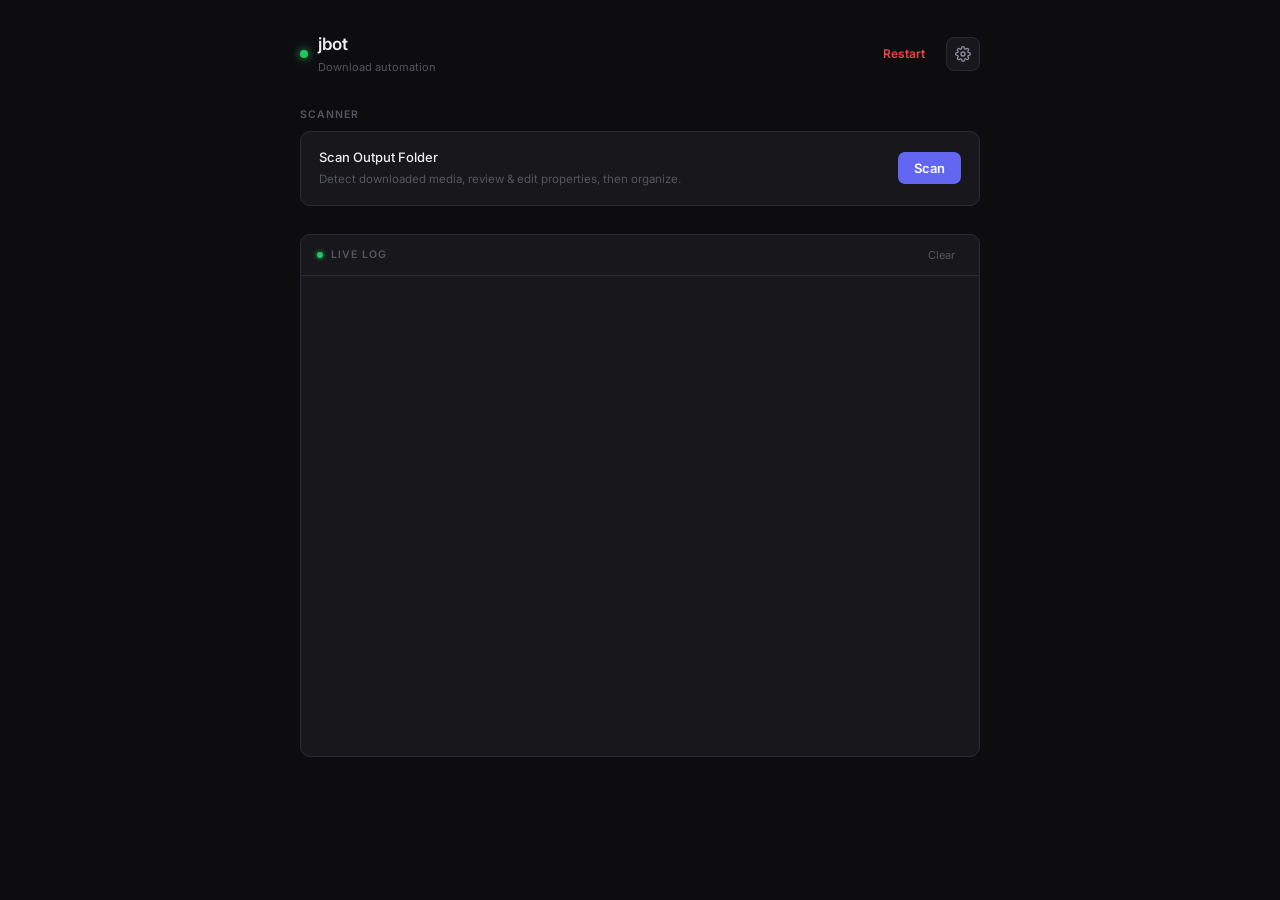
==== commit aadb0d1f: "Add restart button to header and implement restart functionality Co-authored-by: Copilot <copilot@gi" ====
--- a/jbot/web/templates/index.html
+++ b/jbot/web/templates/index.html
@@ -78,6 +78,13 @@
     .icon-btn:hover { color: var(--text-1); background: var(--surface-2); border-color: var(--border-2); }
     .icon-btn svg { width: 16px; height: 16px; }
 
+    .btn-danger {
+      background: transparent; color: var(--red);
+      border: 1px solid rgba(239,68,68,.25);
+    }
+    .btn-danger:hover:not(:disabled) { background: rgba(239,68,68,.08); }
+    .btn-sm { padding: 5px 11px; font-size: 12px; }
+
     /* ── Section label ─────────────────────────────────────────────────────── */
     .section-label {
       font-size: 10.5px; font-weight: 600;
@@ -277,12 +284,15 @@
           <div class="brand-sub">Download automation</div>
         </div>
       </div>
-      <a href="/settings" class="icon-btn" title="Settings">
+      <div style="display:flex;align-items:center;gap:8px;">
+        <button class="btn btn-danger btn-sm" onclick="restart()">Restart</button>
+        <a href="/settings" class="icon-btn" title="Settings">
         <svg viewBox="0 0 24 24" fill="none" stroke="currentColor" stroke-width="2" stroke-linecap="round" stroke-linejoin="round">
           <circle cx="12" cy="12" r="3"/>
           <path d="M19.4 15a1.65 1.65 0 0 0 .33 1.82l.06.06a2 2 0 0 1-2.83 2.83l-.06-.06a1.65 1.65 0 0 0-1.82-.33 1.65 1.65 0 0 0-1 1.51V21a2 2 0 0 1-4 0v-.09A1.65 1.65 0 0 0 9 19.4a1.65 1.65 0 0 0-1.82.33l-.06.06a2 2 0 0 1-2.83-2.83l.06-.06A1.65 1.65 0 0 0 4.68 15a1.65 1.65 0 0 0-1.51-1H3a2 2 0 0 1 0-4h.09A1.65 1.65 0 0 0 4.6 9a1.65 1.65 0 0 0-.33-1.82l-.06-.06a2 2 0 0 1 2.83-2.83l.06.06A1.65 1.65 0 0 0 9 4.68a1.65 1.65 0 0 0 1-1.51V3a2 2 0 0 1 4 0v.09a1.65 1.65 0 0 0 1 1.51 1.65 1.65 0 0 0 1.82-.33l.06-.06a2 2 0 0 1 2.83 2.83l-.06.06A1.65 1.65 0 0 0 19.4 9a1.65 1.65 0 0 0 1.51 1H21a2 2 0 0 1 0 4h-.09a1.65 1.65 0 0 0-1.51 1z"/>
         </svg>
       </a>
+      </div>
     </header>
 
     <!-- Scan -->
@@ -503,6 +513,23 @@
         .then(r => r.json()).then(appendLogs).catch(() => {});
     }
 
+    // ── Restart ───────────────────────────────────────────────────────────────
+    function restart() {
+      const btn = event.currentTarget;
+      btn.textContent = 'Restarting…';
+      btn.disabled = true;
+      fetch('/api/restart', { method: 'POST' })
+        .catch(() => {})
+        .finally(() => {
+          // Poll until the server is back up, then reload
+          const poll = setInterval(() => {
+            fetch('/api/logs?after=0')
+              .then(() => { clearInterval(poll); location.reload(); })
+              .catch(() => {});
+          }, 1000);
+        });
+    }
+
     pollLogs();
     setInterval(pollLogs, 2000);
   </script>
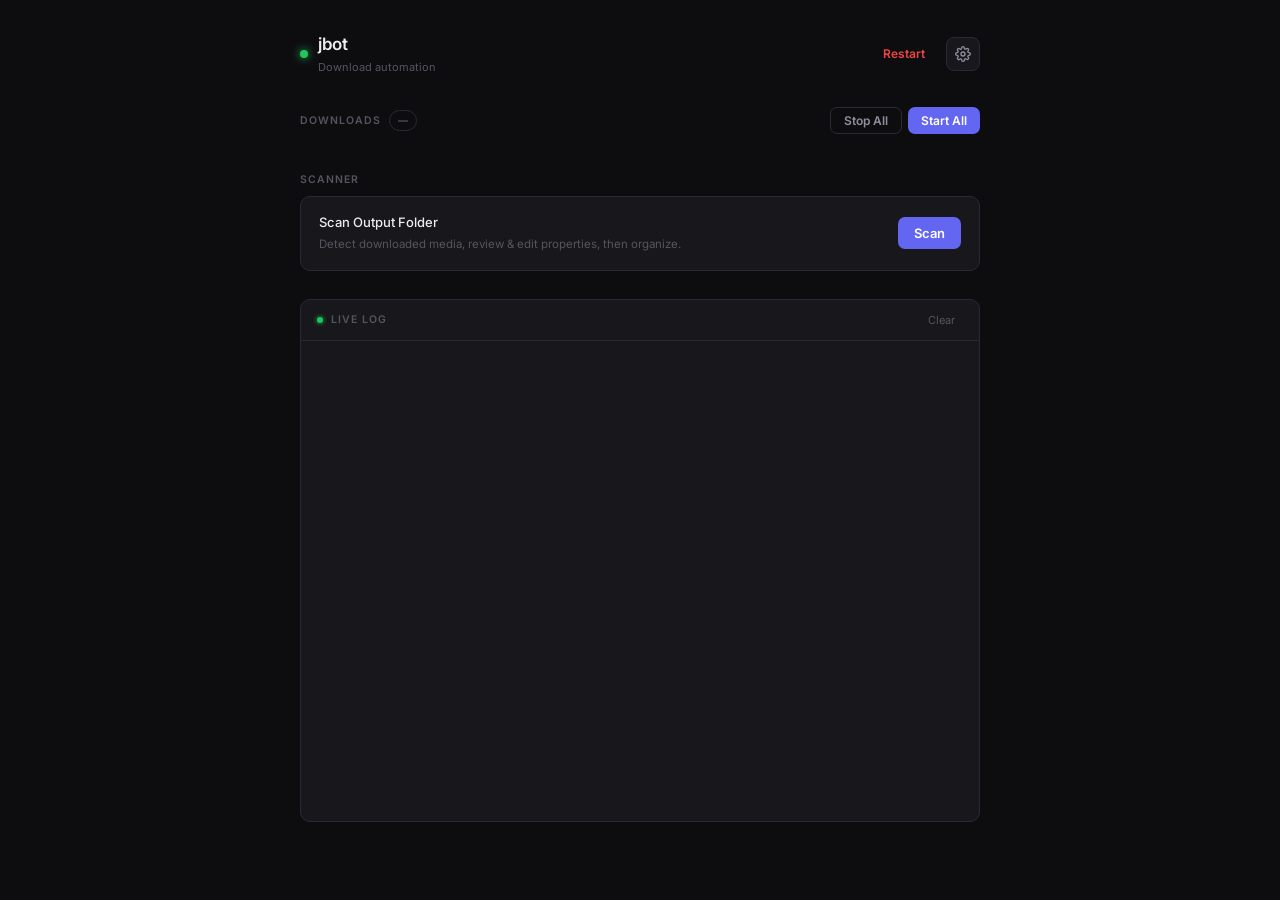
==== commit 54f35937: "Add download management features and enhance UI for downloads section" ====
--- a/jbot/web/templates/index.html
+++ b/jbot/web/templates/index.html
@@ -265,6 +265,97 @@
       border-top: 1px solid var(--border);
       display: flex; justify-content: flex-end;
     }
+
+    /* ── Downloads section ───────────────────────────────────────────────── */
+    .dl-header {
+      display: flex; align-items: center;
+      justify-content: space-between;
+      margin-bottom: 10px; gap: 10px;
+    }
+    .dl-header-left { display: flex; align-items: center; gap: 8px; }
+    .dl-state-badge {
+      font-size: 10px; font-weight: 700;
+      text-transform: uppercase; letter-spacing: 0.08em;
+      padding: 2px 8px; border-radius: 20px;
+      border: 1px solid var(--border);
+      color: var(--text-3);
+    }
+    .dl-state-badge.running  { color: var(--green);  border-color: rgba(34,197,94,.35);  background: rgba(34,197,94,.08); }
+    .dl-state-badge.paused   { color: var(--amber);  border-color: rgba(245,158,11,.35); background: rgba(245,158,11,.08); }
+    .dl-state-badge.stopped  { color: var(--text-3); border-color: var(--border); }
+    .dl-controls { display: flex; gap: 6px; }
+
+    .dl-list { display: flex; flex-direction: column; gap: 8px; }
+    .dl-empty {
+      text-align: center; padding: 22px;
+      color: var(--text-3); font-size: 13px;
+      background: var(--surface);
+      border: 1px solid var(--border);
+      border-radius: var(--radius);
+    }
+
+    .dl-item {
+      background: var(--surface);
+      border: 1px solid var(--border);
+      border-radius: var(--radius);
+      padding: 12px 16px;
+      display: flex; flex-direction: column; gap: 8px;
+    }
+    .dl-item-top {
+      display: flex; align-items: center;
+      justify-content: space-between; gap: 12px;
+    }
+    .dl-item-name {
+      font-size: 12.5px; font-weight: 500;
+      white-space: nowrap; overflow: hidden; text-overflow: ellipsis;
+      flex: 1; min-width: 0;
+    }
+    .dl-item-status {
+      font-size: 11px; color: var(--text-3);
+      flex-shrink: 0; white-space: nowrap;
+    }
+    .dl-item-status.running { color: var(--green); }
+    .dl-item-status.finished { color: #a78bfa; }
+
+    .dl-progress-track {
+      height: 4px; border-radius: 2px;
+      background: var(--surface-2); overflow: hidden;
+    }
+    .dl-progress-fill {
+      height: 100%; border-radius: 2px;
+      background: var(--accent);
+      transition: width 0.4s ease;
+    }
+    .dl-progress-fill.finished { background: #a78bfa; }
+    .dl-progress-fill.stopped  { background: var(--text-3); }
+
+    .dl-item-meta {
+      display: flex; align-items: center; gap: 12px;
+      font-size: 11px; color: var(--text-3);
+    }
+    .dl-meta-pct  { font-weight: 600; color: var(--text-2); min-width: 36px; }
+    .dl-meta-speed { color: var(--green); }
+
+    .dl-item-footer {
+      display: flex; justify-content: flex-end;
+      gap: 6px; padding-top: 4px;
+    }
+    .btn-pkg {
+      display: inline-flex; align-items: center; justify-content: center;
+      padding: 4px 10px;
+      border-radius: 6px;
+      font-size: 11px; font-weight: 600; font-family: inherit;
+      cursor: pointer;
+      transition: background 0.13s, opacity 0.13s;
+      white-space: nowrap;
+    }
+    .btn-pkg:disabled { opacity: 0.4; cursor: not-allowed; }
+    .btn-pkg-start  { background: rgba(99,102,241,.15); color: #a5b4fc; border: 1px solid rgba(99,102,241,.3); }
+    .btn-pkg-start:hover:not(:disabled)  { background: rgba(99,102,241,.28); }
+    .btn-pkg-stop   { background: transparent; color: var(--text-2); border: 1px solid var(--border); }
+    .btn-pkg-stop:hover:not(:disabled)   { background: var(--surface-2); }
+    .btn-pkg-remove { background: transparent; color: var(--red); border: 1px solid rgba(239,68,68,.25); }
+    .btn-pkg-remove:hover:not(:disabled) { background: rgba(239,68,68,.08); }
 
     @media (max-width: 480px) {
       body { padding: 20px 12px 48px; }
@@ -295,6 +386,24 @@
       </div>
     </header>
 
+    <!-- Downloads -->
+    <section>
+      <div class="dl-header">
+        <div class="dl-header-left">
+          <span class="section-label" style="margin-bottom:0">Downloads</span>
+          <span id="dl-state-badge" class="dl-state-badge">—</span>
+        </div>
+        <div class="dl-controls">
+          <button class="btn btn-sm" id="btn-dl-stop"
+            style="background:transparent;color:var(--text-2);border:1px solid var(--border);"
+            onclick="dlStop()">Stop All</button>
+          <button class="btn btn-primary btn-sm" id="btn-dl-start"
+            onclick="dlStart()">Start All</button>
+        </div>
+      </div>
+      <div id="dl-list" class="dl-list"></div>
+    </section>
+
     <!-- Scan -->
     <section>
       <div class="section-label">Scanner</div>
@@ -429,6 +538,7 @@
           </div>
         </div>
         <div class="scan-item-footer">
+          <button class="btn btn-sm btn-remove" onclick="removeFolder(${i})" style="background:transparent;color:var(--red);border:1px solid rgba(239,68,68,.25);margin-right:auto;">Remove</button>
           <button class="btn btn-primary btn-sm btn-org" onclick="organizeItem(${i})">Organize</button>
         </div>
       </div>`;
@@ -482,6 +592,36 @@
 
     function organizeAll() { _scanItems.forEach((_, i) => organizeItem(i)); }
 
+    function removeFolder(i) {
+      const item = _scanItems[i];
+      if (!item) return;
+      const card = document.getElementById('scan-item-' + i);
+      const btn  = card.querySelector('.btn-remove');
+      if (!confirm('Delete "' + item.name + '" and all its contents?')) return;
+      btn.textContent = 'Removing…';
+      btn.disabled = true;
+      fetch('/api/scan/folder', {
+        method: 'DELETE',
+        headers: { 'Content-Type': 'application/json' },
+        body: JSON.stringify({ path: item.path }),
+      })
+        .then(r => r.json())
+        .then(data => {
+          if (data.error) throw new Error(data.error);
+          card.remove();
+          _scanItems[i] = null;
+          const remaining = _scanItems.filter(Boolean).length;
+          const countEl = document.querySelector('.scan-count');
+          if (countEl) countEl.textContent = remaining + ' folder' + (remaining !== 1 ? 's' : '') + ' found';
+          if (!remaining) document.getElementById('scan-results').innerHTML = '<div class="scan-empty">No media folders found.</div>';
+        })
+        .catch(err => {
+          alert('Remove failed: ' + err.message);
+          btn.textContent = 'Remove';
+          btn.disabled = false;
+        });
+    }
+
     // ── Logs ──────────────────────────────────────────────────────────────────
     let lastId = 0;
     const output = document.getElementById('log-output');
@@ -530,6 +670,122 @@
         });
     }
 
+    // ── Downloads ─────────────────────────────────────────────────────────────
+    function fmtBytes(b) {
+      if (b >= 1073741824) return (b / 1073741824).toFixed(2) + ' GB';
+      if (b >= 1048576)    return (b / 1048576).toFixed(1)  + ' MB';
+      if (b >= 1024)       return (b / 1024).toFixed(0)     + ' KB';
+      return b + ' B';
+    }
+    function fmtSpeed(bps) { return bps > 0 ? fmtBytes(bps) + '/s' : ''; }
+    function fmtEta(s) {
+      if (!s || s < 0) return '';
+      if (s < 60)   return s + 's';
+      if (s < 3600) return Math.floor(s / 60) + 'm ' + (s % 60) + 's';
+      return Math.floor(s / 3600) + 'h ' + Math.floor((s % 3600) / 60) + 'm';
+    }
+
+    function renderDownloads(data) {
+      const badge = document.getElementById('dl-state-badge');
+      const state = (data.controller_state || '').toUpperCase();
+      badge.textContent = state || '—';
+      badge.className = 'dl-state-badge'
+        + (state === 'RUNNING' ? ' running' : state === 'PAUSE' ? ' paused' : ' stopped');
+
+      const list = document.getElementById('dl-list');
+      const pkgs = data.packages || [];
+      if (!pkgs.length) {
+        list.innerHTML = '<div class="dl-empty">No active downloads.</div>';
+        return;
+      }
+      list.innerHTML = pkgs.map(pkg => {
+        const pct     = pkg.percent ?? 0;
+        const running = pkg.running && !pkg.finished;
+        const finished = pkg.finished;
+        const fillCls = finished ? ' finished' : (!running ? ' stopped' : '');
+        const statusCls = finished ? 'finished' : (running ? 'running' : '');
+        const statusTxt = pkg.status || (finished ? 'Finished' : running ? 'Running' : 'Stopped');
+        const speed = running ? fmtSpeed(pkg.speed_bps) : '';
+        const eta   = running ? fmtEta(pkg.eta_seconds)  : '';
+        const size  = pkg.bytes_total > 0
+          ? fmtBytes(pkg.bytes_loaded) + ' / ' + fmtBytes(pkg.bytes_total)
+          : (pkg.bytes_loaded > 0 ? fmtBytes(pkg.bytes_loaded) : '');
+        return `
+        <div class="dl-item">
+          <div class="dl-item-top">
+            <span class="dl-item-name" title="${escHtml(pkg.name || '')}">${escHtml(pkg.name || 'Unknown')}</span>
+            <span class="dl-item-status ${statusCls}">${escHtml(statusTxt)}</span>
+          </div>
+          <div class="dl-progress-track">
+            <div class="dl-progress-fill${fillCls}" style="width:${pct}%"></div>
+          </div>
+          <div class="dl-item-meta">
+            <span class="dl-meta-pct">${pct}%</span>
+            ${size   ? `<span>${escHtml(size)}</span>` : ''}
+            ${speed  ? `<span class="dl-meta-speed">${escHtml(speed)}</span>` : ''}
+            ${eta    ? `<span>ETA ${escHtml(eta)}</span>` : ''}
+          </div>
+          <div class="dl-item-footer">
+            <button class="btn-pkg btn-pkg-start"  onclick="dlPkgStart(${pkg.uuid},this)">&#9654; Start</button>
+            <button class="btn-pkg btn-pkg-stop"   onclick="dlPkgStop(${pkg.uuid},this)">&#9646;&#9646; Stop</button>
+            <button class="btn-pkg btn-pkg-remove" onclick="dlPkgRemove(${pkg.uuid},this)">&#10005; Remove</button>
+          </div>
+        </div>`;
+      }).join('');
+    }
+
+    function pollDownloads() {
+      fetch('/api/downloads')
+        .then(r => r.json())
+        .then(renderDownloads)
+        .catch(() => {});
+    }
+
+    function dlStart() {
+      const btn = document.getElementById('btn-dl-start');
+      btn.disabled = true;
+      fetch('/api/downloads/start', { method: 'POST' })
+        .then(() => pollDownloads())
+        .catch(() => {})
+        .finally(() => { btn.disabled = false; });
+    }
+
+    function dlStop() {
+      const btn = document.getElementById('btn-dl-stop');
+      btn.disabled = true;
+      fetch('/api/downloads/stop', { method: 'POST' })
+        .then(() => pollDownloads())
+        .catch(() => {})
+        .finally(() => { btn.disabled = false; });
+    }
+
+    function dlPkgStart(uuid, btn) {
+      btn.disabled = true;
+      fetch(`/api/downloads/${uuid}/start`, { method: 'POST' })
+        .then(() => pollDownloads())
+        .catch(() => {})
+        .finally(() => { btn.disabled = false; });
+    }
+
+    function dlPkgStop(uuid, btn) {
+      btn.disabled = true;
+      fetch(`/api/downloads/${uuid}/stop`, { method: 'POST' })
+        .then(() => pollDownloads())
+        .catch(() => {})
+        .finally(() => { btn.disabled = false; });
+    }
+
+    function dlPkgRemove(uuid, btn) {
+      btn.disabled = true;
+      fetch(`/api/downloads/${uuid}`, { method: 'DELETE' })
+        .then(() => pollDownloads())
+        .catch(() => {})
+        .finally(() => { btn.disabled = false; });
+    }
+
+    pollDownloads();
+    setInterval(pollDownloads, 4000);
+
     pollLogs();
     setInterval(pollLogs, 2000);
   </script>
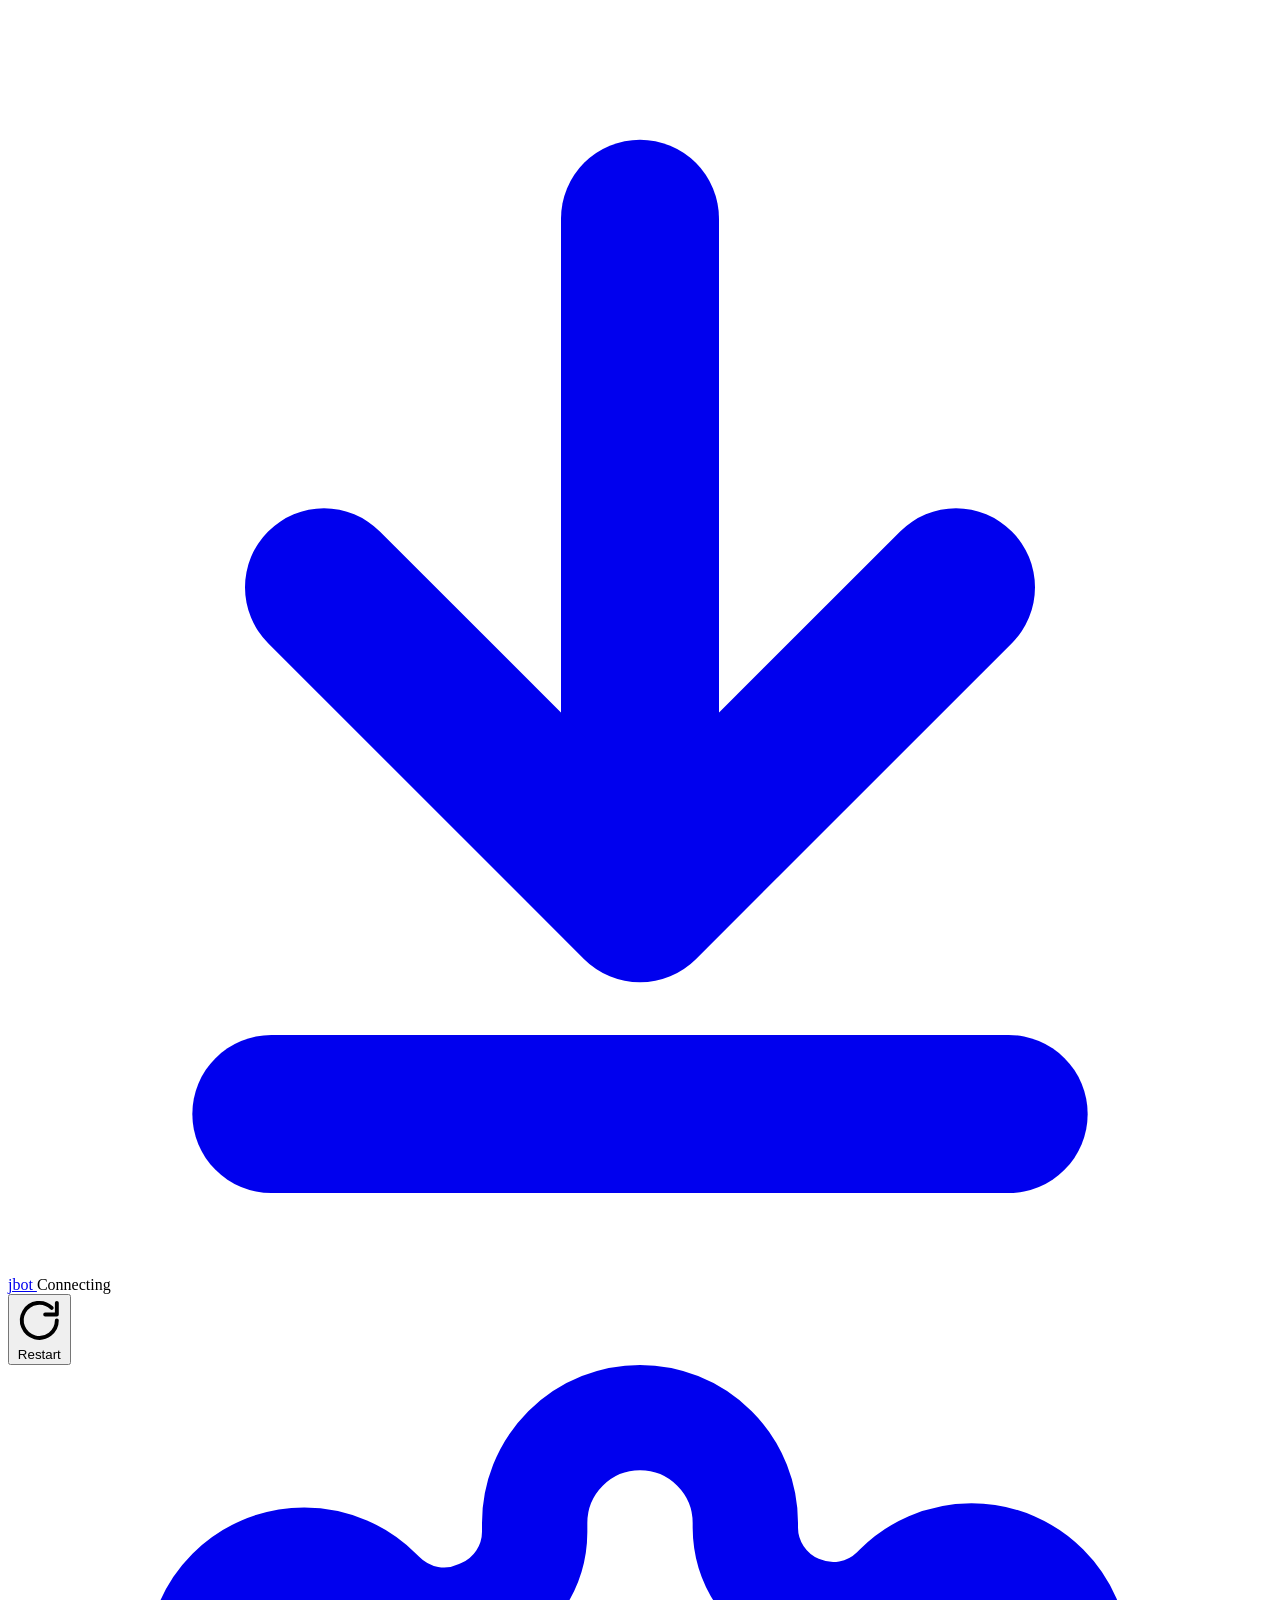
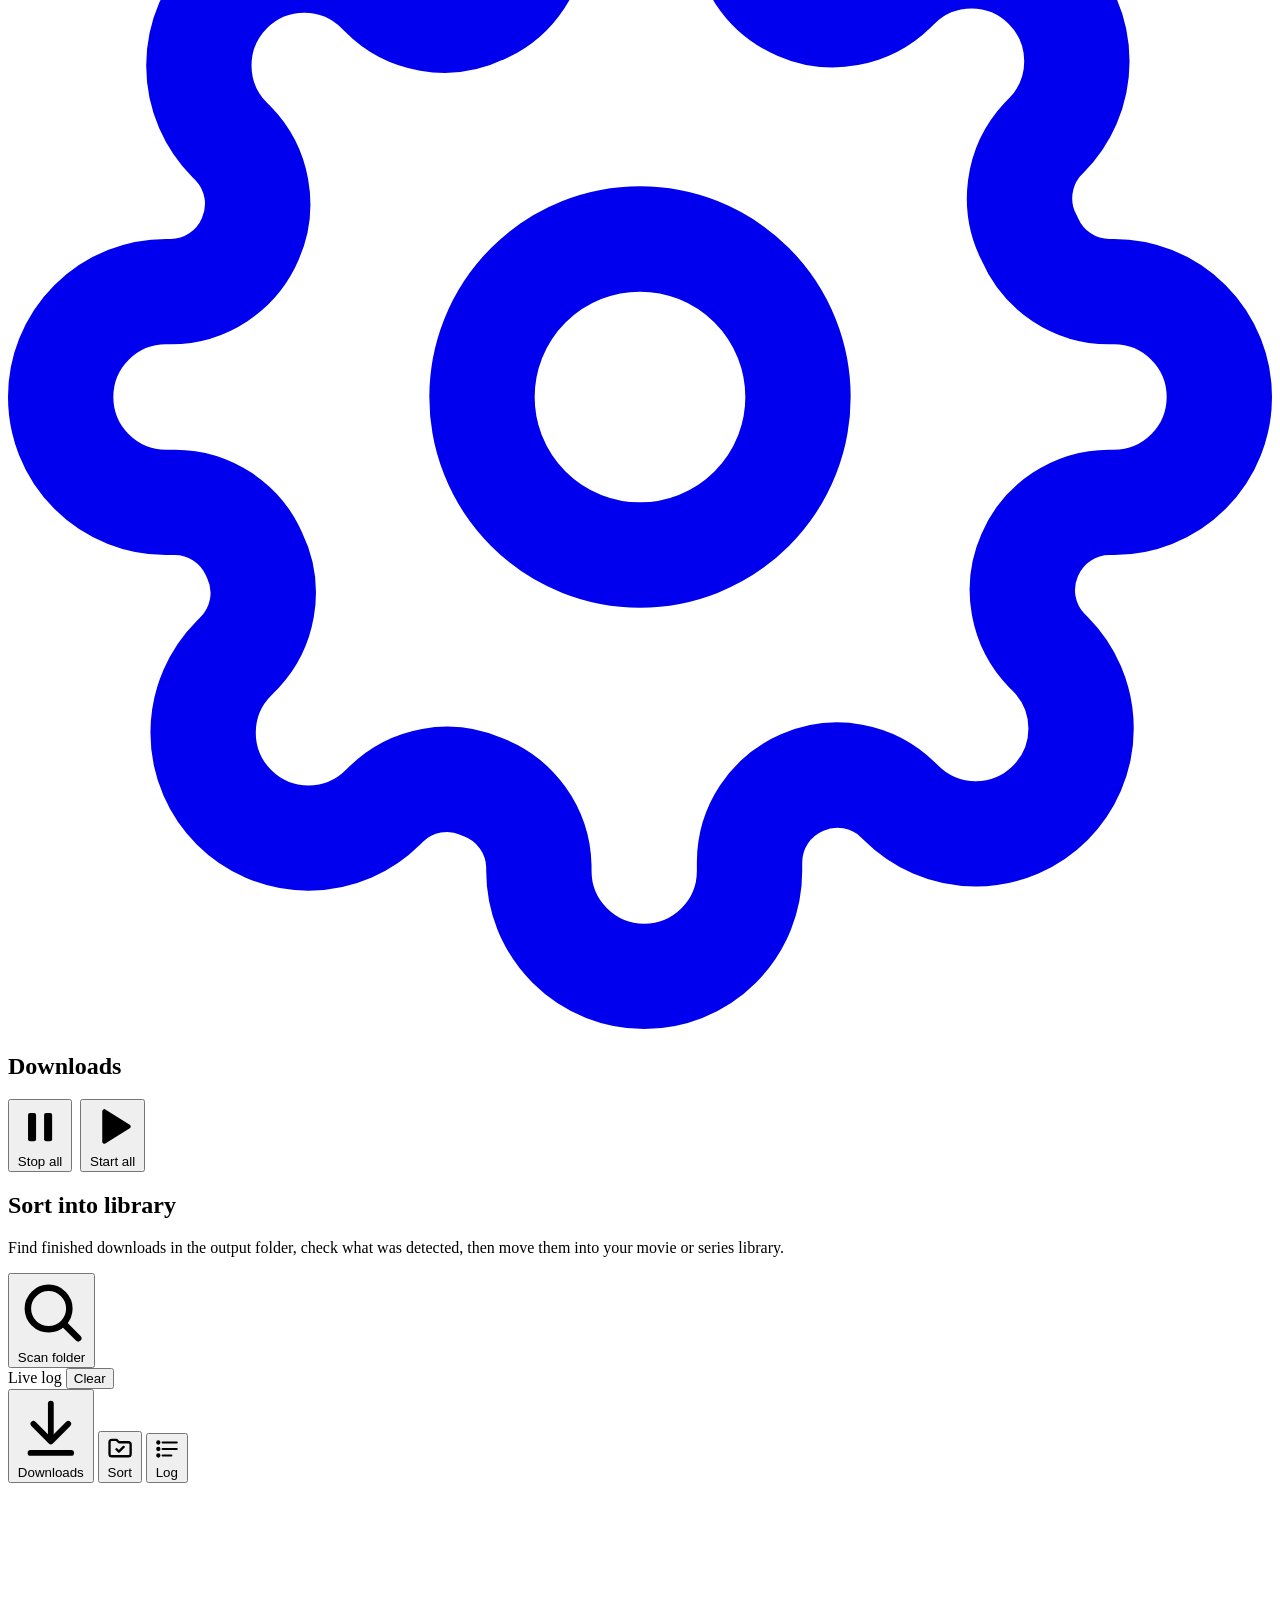
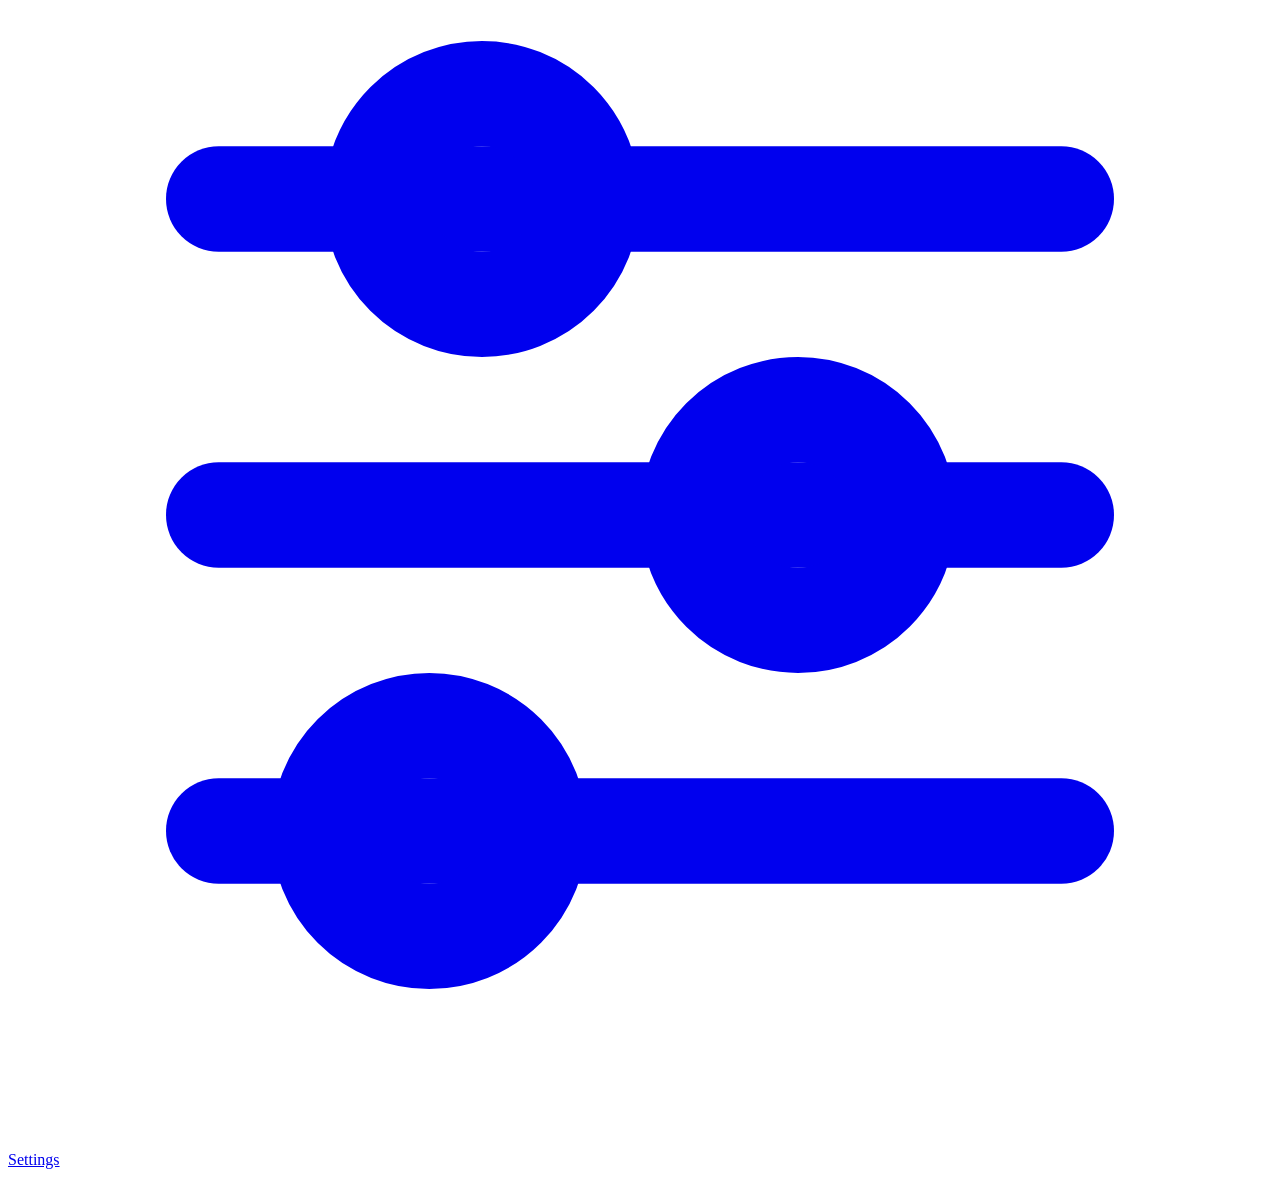
==== commit 30a238bc: "WebUI rework + mobile support" ====
--- a/jbot/web/templates/index.html
+++ b/jbot/web/templates/index.html
@@ -2,446 +2,153 @@
 <html lang="en">
 <head>
   <meta charset="UTF-8">
-  <meta name="viewport" content="width=device-width, initial-scale=1.0">
+  <meta name="viewport" content="width=device-width, initial-scale=1.0, viewport-fit=cover">
+  <meta name="theme-color" content="#172026" media="(prefers-color-scheme: dark)">
+  <meta name="theme-color" content="#e9eff1" media="(prefers-color-scheme: light)">
   <title>jbot</title>
   <link rel="preconnect" href="https://fonts.googleapis.com">
   <link rel="preconnect" href="https://fonts.gstatic.com" crossorigin>
-  <link href="https://fonts.googleapis.com/css2?family=Inter:wght@400;500;600&display=swap" rel="stylesheet">
-  <style>
-    *, *::before, *::after { box-sizing: border-box; margin: 0; padding: 0; }
-
-    :root {
-      --bg:         #0d0d10;
-      --surface:    #17171c;
-      --surface-2:  #1f1f26;
-      --border:     #2a2a34;
-      --border-2:   #35353f;
-      --text-1:     #ededf0;
-      --text-2:     #8e8e9e;
-      --text-3:     #55555f;
-      --accent:     #6366f1;
-      --accent-h:   #4f46e5;
-      --green:      #22c55e;
-      --amber:      #f59e0b;
-      --red:        #ef4444;
-      --radius:     10px;
-    }
-
-    body {
-      font-family: 'Inter', system-ui, sans-serif;
-      background: var(--bg);
-      color: var(--text-1);
-      min-height: 100vh;
-      padding: 32px 16px 56px;
-      font-size: 14px;
-      line-height: 1.5;
-      -webkit-font-smoothing: antialiased;
-    }
-
-    .layout {
-      max-width: 680px;
-      margin: 0 auto;
-      display: flex;
-      flex-direction: column;
-      gap: 28px;
-    }
-
-    /* ── Header ───────────────────────────────────────────────────────────── */
-    .header {
-      display: flex;
-      align-items: center;
-      justify-content: space-between;
-      padding-bottom: 4px;
-    }
-    .brand { display: flex; align-items: center; gap: 10px; }
-    .brand-dot {
-      width: 8px; height: 8px;
-      border-radius: 50%;
-      background: var(--green);
-      box-shadow: 0 0 8px var(--green);
-      flex-shrink: 0;
-    }
-    .brand-name { font-size: 17px; font-weight: 600; letter-spacing: -0.025em; }
-    .brand-sub  { font-size: 11px; color: var(--text-3); margin-top: 1px; }
-
-    .icon-btn {
-      display: inline-flex; align-items: center; justify-content: center;
-      width: 34px; height: 34px;
-      background: var(--surface);
-      border: 1px solid var(--border);
-      border-radius: 8px;
-      color: var(--text-2);
-      cursor: pointer;
-      text-decoration: none;
-      transition: color 0.13s, background 0.13s, border-color 0.13s;
-    }
-    .icon-btn:hover { color: var(--text-1); background: var(--surface-2); border-color: var(--border-2); }
-    .icon-btn svg { width: 16px; height: 16px; }
-
-    .btn-danger {
-      background: transparent; color: var(--red);
-      border: 1px solid rgba(239,68,68,.25);
-    }
-    .btn-danger:hover:not(:disabled) { background: rgba(239,68,68,.08); }
-    .btn-sm { padding: 5px 11px; font-size: 12px; }
-
-    /* ── Section label ─────────────────────────────────────────────────────── */
-    .section-label {
-      font-size: 10.5px; font-weight: 600;
-      text-transform: uppercase; letter-spacing: 0.09em;
-      color: var(--text-3);
-      margin-bottom: 8px;
-    }
-
-    /* ── Action card ───────────────────────────────────────────────────────── */
-    .action-card {
-      background: var(--surface);
-      border: 1px solid var(--border);
-      border-radius: var(--radius);
-      padding: 16px 18px;
-    }
-    .action-card-row {
-      display: flex; align-items: center;
-      justify-content: space-between; gap: 16px;
-    }
-    .action-title { font-size: 13px; font-weight: 500; margin-bottom: 4px; }
-    .action-desc  { font-size: 11.5px; color: var(--text-3); line-height: 1.55; }
-
-    /* ── Buttons ───────────────────────────────────────────────────────────── */
-    .btn {
-      display: inline-flex; align-items: center; justify-content: center;
-      padding: 8px 16px;
-      border: none; border-radius: 7px;
-      font-size: 13px; font-weight: 600; font-family: inherit;
-      cursor: pointer;
-      transition: background 0.13s, opacity 0.13s;
-      white-space: nowrap;
-    }
-    .btn:disabled { opacity: 0.45; cursor: not-allowed; }
-    .btn-primary { background: var(--accent); color: #fff; }
-    .btn-primary:hover:not(:disabled) { background: var(--accent-h); }
-    .btn-sm { padding: 5px 13px; font-size: 12px; }
-
-    /* ── Log panel ─────────────────────────────────────────────────────────── */
-    .log-panel {
-      background: var(--surface);
-      border: 1px solid var(--border);
-      border-radius: var(--radius);
-      overflow: hidden;
-    }
-    .log-header {
-      display: flex; align-items: center;
-      justify-content: space-between;
-      padding: 10px 16px;
-      border-bottom: 1px solid var(--border);
-    }
-    .log-header-left { display: flex; align-items: center; gap: 8px; }
-    .log-live-dot {
-      width: 6px; height: 6px;
-      background: var(--green); border-radius: 50%;
-      box-shadow: 0 0 5px var(--green);
-      animation: livepulse 2.4s ease-in-out infinite;
-    }
-    @keyframes livepulse { 0%,100% { opacity: 1; } 50% { opacity: .3; } }
-    .log-title {
-      font-size: 10.5px; font-weight: 600;
-      text-transform: uppercase; letter-spacing: 0.09em;
-      color: var(--text-3);
-    }
-    .log-clear-btn {
-      font-size: 11px; color: var(--text-3);
-      background: none; border: none; cursor: pointer;
-      padding: 3px 8px; border-radius: 4px; font-family: inherit;
-      transition: color 0.13s, background 0.13s;
-    }
-    .log-clear-btn:hover { color: var(--text-1); background: var(--surface-2); }
-
-    #log-output {
-      padding: 10px 16px;
-      height: calc(100vh - 420px);
-      min-height: 200px;
-      overflow-y: auto;
-      font-family: 'JetBrains Mono', 'Fira Code', 'Courier New', monospace;
-      font-size: 11.5px;
-      line-height: 1.75;
-    }
-    #log-output::-webkit-scrollbar { width: 5px; }
-    #log-output::-webkit-scrollbar-track { background: transparent; }
-    #log-output::-webkit-scrollbar-thumb { background: var(--border); border-radius: 3px; }
-
-    .log-line { display: flex; gap: 8px; align-items: baseline; }
-    .log-ts     { color: var(--text-3); flex-shrink: 0; font-size: 11px; }
-    .log-prefix { color: #a78bfa; flex-shrink: 0; }
-    .log-msg    { word-break: break-all; }
-    .log-info    .log-msg { color: #c9d1d9; }
-    .log-debug   .log-msg { color: #6a9955; }
-    .log-warning .log-msg { color: var(--amber); }
-    .log-error   .log-msg { color: #f87171; }
-    .log-error   .log-prefix { color: #f87171; }
-    .log-success .log-msg { color: #34d399; }
-    .log-success .log-prefix { color: #34d399; }
-
-    /* ── Scan results ──────────────────────────────────────────────────────── */
-    .scan-results-header {
-      display: flex; align-items: center;
-      justify-content: space-between;
-      margin: 14px 0 10px;
-    }
-    .scan-count { font-size: 12px; color: var(--text-2); }
-    .scan-list  { display: flex; flex-direction: column; gap: 8px; }
-    .scan-empty {
-      text-align: center; padding: 22px;
-      color: var(--text-3); font-size: 13px;
-      background: var(--surface);
-      border: 1px solid var(--border);
-      border-radius: var(--radius);
-    }
-
-    .scan-item {
-      background: var(--surface);
-      border: 1px solid var(--border);
-      border-radius: var(--radius);
-      overflow: hidden;
-    }
-    .scan-item.low-confidence { border-color: rgba(245,158,11,.35); }
-    .scan-item.organized      { border-color: rgba(34,197,94,.35); opacity: .65; }
-
-    .scan-item-header {
-      display: flex; align-items: center;
-      justify-content: space-between;
-      padding: 10px 16px;
-      border-bottom: 1px solid var(--border);
-      gap: 12px;
-    }
-    .scan-item-name {
-      font-size: 12px;
-      font-family: 'JetBrains Mono','Fira Code','Courier New',monospace;
-      word-break: break-all; flex: 1; min-width: 0;
-    }
-    .scan-item-badges { display: flex; align-items: center; gap: 6px; flex-shrink: 0; }
-
-    .type-badge {
-      font-size: 9.5px; font-weight: 700;
-      text-transform: uppercase; letter-spacing: 0.07em;
-      padding: 2px 7px; border-radius: 4px;
-    }
-    .type-movie   { background: rgba(99,102,241,.2);  color: #a5b4fc; }
-    .type-episode { background: rgba(34,197,94,.14);  color: #6ee7b7; }
-    .type-unknown { background: var(--surface-2);     color: var(--text-3); }
-    .warn-badge {
-      font-size: 9.5px; font-weight: 700;
-      text-transform: uppercase; letter-spacing: 0.07em;
-      padding: 2px 7px; border-radius: 4px;
-      background: rgba(245,158,11,.14); color: var(--amber);
-    }
-
-    .scan-fields {
-      padding: 12px 16px;
-      display: grid;
-      grid-template-columns: repeat(auto-fill, minmax(140px, 1fr));
-      gap: 8px 10px;
-    }
-    .field-group { display: flex; flex-direction: column; gap: 3px; }
-    .field-label {
-      font-size: 9.5px; font-weight: 700;
-      text-transform: uppercase; letter-spacing: 0.08em;
-      color: var(--text-3);
-    }
-    .field-input {
-      background: var(--bg);
-      border: 1px solid var(--border);
-      border-radius: 6px;
-      padding: 5px 8px;
-      font-size: 12px; font-family: inherit;
-      color: var(--text-1); outline: none;
-      transition: border-color 0.15s; width: 100%;
-    }
-    .field-input:focus { border-color: var(--accent); }
-    .field-input::placeholder { color: var(--text-3); }
-    .field-select { cursor: pointer; appearance: none; }
-
-    .scan-item-footer {
-      padding: 9px 16px;
-      border-top: 1px solid var(--border);
-      display: flex; justify-content: flex-end;
-    }
-
-    /* ── Downloads section ───────────────────────────────────────────────── */
-    .dl-header {
-      display: flex; align-items: center;
-      justify-content: space-between;
-      margin-bottom: 10px; gap: 10px;
-    }
-    .dl-header-left { display: flex; align-items: center; gap: 8px; }
-    .dl-state-badge {
-      font-size: 10px; font-weight: 700;
-      text-transform: uppercase; letter-spacing: 0.08em;
-      padding: 2px 8px; border-radius: 20px;
-      border: 1px solid var(--border);
-      color: var(--text-3);
-    }
-    .dl-state-badge.running  { color: var(--green);  border-color: rgba(34,197,94,.35);  background: rgba(34,197,94,.08); }
-    .dl-state-badge.paused   { color: var(--amber);  border-color: rgba(245,158,11,.35); background: rgba(245,158,11,.08); }
-    .dl-state-badge.stopped  { color: var(--text-3); border-color: var(--border); }
-    .dl-controls { display: flex; gap: 6px; }
-
-    .dl-list { display: flex; flex-direction: column; gap: 8px; }
-    .dl-empty {
-      text-align: center; padding: 22px;
-      color: var(--text-3); font-size: 13px;
-      background: var(--surface);
-      border: 1px solid var(--border);
-      border-radius: var(--radius);
-    }
-
-    .dl-item {
-      background: var(--surface);
-      border: 1px solid var(--border);
-      border-radius: var(--radius);
-      padding: 12px 16px;
-      display: flex; flex-direction: column; gap: 8px;
-    }
-    .dl-item-top {
-      display: flex; align-items: center;
-      justify-content: space-between; gap: 12px;
-    }
-    .dl-item-name {
-      font-size: 12.5px; font-weight: 500;
-      white-space: nowrap; overflow: hidden; text-overflow: ellipsis;
-      flex: 1; min-width: 0;
-    }
-    .dl-item-status {
-      font-size: 11px; color: var(--text-3);
-      flex-shrink: 0; white-space: nowrap;
-    }
-    .dl-item-status.running { color: var(--green); }
-    .dl-item-status.finished { color: #a78bfa; }
-
-    .dl-progress-track {
-      height: 4px; border-radius: 2px;
-      background: var(--surface-2); overflow: hidden;
-    }
-    .dl-progress-fill {
-      height: 100%; border-radius: 2px;
-      background: var(--accent);
-      transition: width 0.4s ease;
-    }
-    .dl-progress-fill.finished { background: #a78bfa; }
-    .dl-progress-fill.stopped  { background: var(--text-3); }
-
-    .dl-item-meta {
-      display: flex; align-items: center; gap: 12px;
-      font-size: 11px; color: var(--text-3);
-    }
-    .dl-meta-pct  { font-weight: 600; color: var(--text-2); min-width: 36px; }
-    .dl-meta-speed { color: var(--green); }
-
-    .dl-item-footer {
-      display: flex; justify-content: flex-end;
-      gap: 6px; padding-top: 4px;
-    }
-    .btn-pkg {
-      display: inline-flex; align-items: center; justify-content: center;
-      padding: 4px 10px;
-      border-radius: 6px;
-      font-size: 11px; font-weight: 600; font-family: inherit;
-      cursor: pointer;
-      transition: background 0.13s, opacity 0.13s;
-      white-space: nowrap;
-    }
-    .btn-pkg:disabled { opacity: 0.4; cursor: not-allowed; }
-    .btn-pkg-start  { background: rgba(99,102,241,.15); color: #a5b4fc; border: 1px solid rgba(99,102,241,.3); }
-    .btn-pkg-start:hover:not(:disabled)  { background: rgba(99,102,241,.28); }
-    .btn-pkg-stop   { background: transparent; color: var(--text-2); border: 1px solid var(--border); }
-    .btn-pkg-stop:hover:not(:disabled)   { background: var(--surface-2); }
-    .btn-pkg-remove { background: transparent; color: var(--red); border: 1px solid rgba(239,68,68,.25); }
-    .btn-pkg-remove:hover:not(:disabled) { background: rgba(239,68,68,.08); }
-
-    @media (max-width: 480px) {
-      body { padding: 20px 12px 48px; }
-      .scan-fields { grid-template-columns: 1fr 1fr; }
-    }
-  </style>
+  <link href="https://fonts.googleapis.com/css2?family=Archivo:wdth,wght@100..125,400..800&family=JetBrains+Mono:wght@400;500&display=swap" rel="stylesheet">
+  <link rel="stylesheet" href="/static/jbot.css">
 </head>
-<body>
-  <div class="layout">
-
-    <!-- Header -->
-    <header class="header">
-      <div class="brand">
-        <div class="brand-dot"></div>
-        <div>
-          <div class="brand-name">jbot</div>
-          <div class="brand-sub">Download automation</div>
+<body class="js-tabs">
+
+  <header class="topbar">
+    <div class="topbar-inner">
+      <a href="/" class="wordmark" aria-label="jbot home">
+        <span class="wordmark-mark" aria-hidden="true">
+          <svg viewBox="0 0 24 24" fill="none" stroke="currentColor" stroke-width="3" stroke-linecap="round" stroke-linejoin="round"><path d="M12 4v12"/><path d="M6 11l6 6 6-6"/><path d="M5 21h14"/></svg>
+        </span>
+        jbot
+      </a>
+      <span id="dl-state-badge" class="state">Connecting</span>
+      <span id="speed-total" class="speed-total"></span>
+      <span class="topbar-spacer"></span>
+      <div class="topbar-actions">
+        <button class="btn btn-quiet btn-sm" onclick="restart(this)" title="Restart jbot">
+          <svg viewBox="0 0 24 24" fill="none" stroke="currentColor" stroke-width="2" stroke-linecap="round" stroke-linejoin="round"><path d="M21 12a9 9 0 1 1-2.64-6.36"/><polyline points="21 3 21 9 15 9"/></svg>
+          <span class="btn-label">Restart</span>
+        </button>
+        <a href="/settings" class="btn btn-quiet btn-sm btn-icon" title="Settings" aria-label="Settings">
+          <svg viewBox="0 0 24 24" fill="none" stroke="currentColor" stroke-width="2" stroke-linecap="round" stroke-linejoin="round"><circle cx="12" cy="12" r="3"/><path d="M19.4 15a1.65 1.65 0 0 0 .33 1.82l.06.06a2 2 0 0 1-2.83 2.83l-.06-.06a1.65 1.65 0 0 0-1.82-.33 1.65 1.65 0 0 0-1 1.51V21a2 2 0 0 1-4 0v-.09A1.65 1.65 0 0 0 9 19.4a1.65 1.65 0 0 0-1.82.33l-.06.06a2 2 0 0 1-2.83-2.83l.06-.06A1.65 1.65 0 0 0 4.68 15a1.65 1.65 0 0 0-1.51-1H3a2 2 0 0 1 0-4h.09A1.65 1.65 0 0 0 4.6 9a1.65 1.65 0 0 0-.33-1.82l-.06-.06a2 2 0 0 1 2.83-2.83l.06.06A1.65 1.65 0 0 0 9 4.68a1.65 1.65 0 0 0 1-1.51V3a2 2 0 0 1 4 0v.09a1.65 1.65 0 0 0 1 1.51 1.65 1.65 0 0 0 1.82-.33l.06-.06a2 2 0 0 1 2.83 2.83l-.06.06A1.65 1.65 0 0 0 19.4 9a1.65 1.65 0 0 0 1.51 1H21a2 2 0 0 1 0 4h-.09a1.65 1.65 0 0 0-1.51 1z"/></svg>
+        </a>
+      </div>
+    </div>
+  </header>
+
+  <main class="page">
+    <div class="dash">
+      <div class="dash-main">
+
+        <!-- Downloads + copy activity -->
+        <div data-pane="downloads" class="active">
+          <section>
+            <div class="section-head">
+              <h2 class="section-title">Downloads <span id="dl-count" class="count" hidden></span></h2>
+              <div style="display:flex;gap:8px;">
+                <button class="btn btn-quiet btn-sm" id="btn-dl-stop" onclick="dlStop()">
+                  <svg viewBox="0 0 24 24" fill="currentColor"><rect x="6" y="5" width="4" height="14" rx="1"/><rect x="14" y="5" width="4" height="14" rx="1"/></svg>
+                  Stop all
+                </button>
+                <button class="btn btn-primary btn-sm" id="btn-dl-start" onclick="dlStart()">
+                  <svg viewBox="0 0 24 24" fill="currentColor"><path d="M7 4.5v15a1 1 0 0 0 1.5.86l12-7.5a1 1 0 0 0 0-1.72l-12-7.5A1 1 0 0 0 7 4.5z"/></svg>
+                  Start all
+                </button>
+              </div>
+            </div>
+            <div id="dl-list"></div>
+          </section>
+
+          <!-- Copy activity (visible whenever a copy job is running, survives reload) -->
+          <section id="copy-section" style="display:none;margin-top:36px;">
+            <div class="section-head">
+              <h2 class="section-title">Copying to library</h2>
+            </div>
+            <div id="copy-list" class="lane-list"></div>
+          </section>
         </div>
+
+        <!-- Scan -->
+        <section data-pane="sort" id="sort">
+          <div class="section-head">
+            <div>
+              <h2 class="section-title">Sort into library</h2>
+              <p class="section-sub">Find finished downloads in the output folder, check what was detected, then move them into your movie or series library.</p>
+            </div>
+            <button id="btn-scan" class="btn btn-primary" onclick="scanFolder()">
+              <svg viewBox="0 0 24 24" fill="none" stroke="currentColor" stroke-width="2.2" stroke-linecap="round" stroke-linejoin="round"><circle cx="11" cy="11" r="7"/><line x1="21" y1="21" x2="16.65" y2="16.65"/></svg>
+              <span>Scan folder</span>
+            </button>
+          </div>
+          <div id="scan-results"></div>
+        </section>
+
       </div>
-      <div style="display:flex;align-items:center;gap:8px;">
-        <button class="btn btn-danger btn-sm" onclick="restart()">Restart</button>
-        <a href="/settings" class="icon-btn" title="Settings">
-        <svg viewBox="0 0 24 24" fill="none" stroke="currentColor" stroke-width="2" stroke-linecap="round" stroke-linejoin="round">
-          <circle cx="12" cy="12" r="3"/>
-          <path d="M19.4 15a1.65 1.65 0 0 0 .33 1.82l.06.06a2 2 0 0 1-2.83 2.83l-.06-.06a1.65 1.65 0 0 0-1.82-.33 1.65 1.65 0 0 0-1 1.51V21a2 2 0 0 1-4 0v-.09A1.65 1.65 0 0 0 9 19.4a1.65 1.65 0 0 0-1.82.33l-.06.06a2 2 0 0 1-2.83-2.83l.06-.06A1.65 1.65 0 0 0 4.68 15a1.65 1.65 0 0 0-1.51-1H3a2 2 0 0 1 0-4h.09A1.65 1.65 0 0 0 4.6 9a1.65 1.65 0 0 0-.33-1.82l-.06-.06a2 2 0 0 1 2.83-2.83l.06.06A1.65 1.65 0 0 0 9 4.68a1.65 1.65 0 0 0 1-1.51V3a2 2 0 0 1 4 0v.09a1.65 1.65 0 0 0 1 1.51 1.65 1.65 0 0 0 1.82-.33l.06-.06a2 2 0 0 1 2.83 2.83l-.06.06A1.65 1.65 0 0 0 19.4 9a1.65 1.65 0 0 0 1.51 1H21a2 2 0 0 1 0 4h-.09a1.65 1.65 0 0 0-1.51 1z"/>
-        </svg>
-      </a>
-      </div>
-    </header>
-
-    <!-- Downloads -->
-    <section>
-      <div class="dl-header">
-        <div class="dl-header-left">
-          <span class="section-label" style="margin-bottom:0">Downloads</span>
-          <span id="dl-state-badge" class="dl-state-badge">—</span>
+
+      <!-- Log -->
+      <aside class="dash-side" data-pane="log">
+        <div class="log-panel">
+          <div class="log-header">
+            <span class="log-title"><span class="live-dot" aria-hidden="true"></span>Live log</span>
+            <button class="btn btn-quiet btn-sm" onclick="clearLog()">Clear</button>
+          </div>
+          <div id="log-output" role="log" aria-live="polite"></div>
         </div>
-        <div class="dl-controls">
-          <button class="btn btn-sm" id="btn-dl-stop"
-            style="background:transparent;color:var(--text-2);border:1px solid var(--border);"
-            onclick="dlStop()">Stop All</button>
-          <button class="btn btn-primary btn-sm" id="btn-dl-start"
-            onclick="dlStart()">Start All</button>
-        </div>
-      </div>
-      <div id="dl-list" class="dl-list"></div>
-    </section>
-
-    <!-- Scan -->
-    <section>
-      <div class="section-label">Scanner</div>
-      <div class="action-card">
-        <div class="action-card-row">
-          <div>
-            <div class="action-title">Scan Output Folder</div>
-            <div class="action-desc">Detect downloaded media, review &amp; edit properties, then organize.</div>
-          </div>
-          <button id="btn-scan" class="btn btn-primary" style="flex-shrink:0;" onclick="scanFolder()">Scan</button>
-        </div>
-      </div>
-      <div id="scan-results"></div>
-    </section>
-
-    <!-- Log -->
-    <section>
-      <div class="log-panel">
-        <div class="log-header">
-          <div class="log-header-left">
-            <div class="log-live-dot"></div>
-            <span class="log-title">Live Log</span>
-          </div>
-          <button class="log-clear-btn" onclick="clearLog()">Clear</button>
-        </div>
-        <div id="log-output"></div>
-      </div>
-    </section>
-
-  </div>
+      </aside>
+    </div>
+  </main>
+
+  <!-- Mobile tab bar -->
+  <nav class="tabbar" aria-label="Sections">
+    <button class="tab active" data-tab="downloads" onclick="showPane('downloads')">
+      <svg viewBox="0 0 24 24" fill="none" stroke="currentColor" stroke-width="2" stroke-linecap="round" stroke-linejoin="round"><path d="M12 4v12"/><path d="M6 11l6 6 6-6"/><path d="M5 21h14"/></svg>
+      Downloads
+      <span class="tab-badge" id="tab-badge-downloads" hidden></span>
+    </button>
+    <button class="tab" data-tab="sort" onclick="showPane('sort')">
+      <svg viewBox="0 0 24 24" fill="none" stroke="currentColor" stroke-width="2" stroke-linecap="round" stroke-linejoin="round"><path d="M3 7a2 2 0 0 1 2-2h4l2 2h8a2 2 0 0 1 2 2v8a2 2 0 0 1-2 2H5a2 2 0 0 1-2-2z"/><path d="M9 13l2 2 4-4"/></svg>
+      Sort
+      <span class="tab-badge" id="tab-badge-sort" hidden></span>
+    </button>
+    <button class="tab" data-tab="log" onclick="showPane('log')">
+      <svg viewBox="0 0 24 24" fill="none" stroke="currentColor" stroke-width="2" stroke-linecap="round" stroke-linejoin="round"><line x1="8" y1="6" x2="21" y2="6"/><line x1="8" y1="12" x2="21" y2="12"/><line x1="8" y1="18" x2="16" y2="18"/><circle cx="4" cy="6" r="1"/><circle cx="4" cy="12" r="1"/><circle cx="4" cy="18" r="1"/></svg>
+      Log
+    </button>
+    <a class="tab" href="/settings">
+      <svg viewBox="0 0 24 24" fill="none" stroke="currentColor" stroke-width="2" stroke-linecap="round" stroke-linejoin="round"><line x1="4" y1="6" x2="20" y2="6"/><line x1="4" y1="12" x2="20" y2="12"/><line x1="4" y1="18" x2="20" y2="18"/><circle cx="9" cy="6" r="2" fill="var(--surface)"/><circle cx="15" cy="12" r="2" fill="var(--surface)"/><circle cx="8" cy="18" r="2" fill="var(--surface)"/></svg>
+      Settings
+    </a>
+  </nav>
 
   <script>
+    const ICON = {
+      play:  '<svg viewBox="0 0 24 24" fill="currentColor"><path d="M7 4.5v15a1 1 0 0 0 1.5.86l12-7.5a1 1 0 0 0 0-1.72l-12-7.5A1 1 0 0 0 7 4.5z"/></svg>',
+      pause: '<svg viewBox="0 0 24 24" fill="currentColor"><rect x="6" y="5" width="4" height="14" rx="1"/><rect x="14" y="5" width="4" height="14" rx="1"/></svg>',
+      trash: '<svg viewBox="0 0 24 24" fill="none" stroke="currentColor" stroke-width="2" stroke-linecap="round" stroke-linejoin="round"><polyline points="3 6 5 6 21 6"/><path d="M19 6l-1 14a2 2 0 0 1-2 2H8a2 2 0 0 1-2-2L5 6"/><path d="M9 6V4h6v2"/></svg>',
+    };
+
+    // ── Mobile panes ──────────────────────────────────────────────────────────
+    function showPane(name) {
+      document.querySelectorAll('[data-pane]').forEach(el => el.classList.toggle('active', el.dataset.pane === name));
+      document.querySelectorAll('.tab[data-tab]').forEach(el => el.classList.toggle('active', el.dataset.tab === name));
+      try { sessionStorage.setItem('jbot-pane', name); } catch (e) {}
+      if (name === 'log') output.scrollTop = output.scrollHeight;
+      window.scrollTo(0, 0);
+    }
+
+    function setBadge(id, n) {
+      const el = document.getElementById(id);
+      el.hidden = !n;
+      el.textContent = n || '';
+    }
+
     // ── Scan ──────────────────────────────────────────────────────────────────
     let _scanItems = [];
 
     function scanFolder() {
       const btn = document.getElementById('btn-scan');
-      btn.textContent = 'Scanning…';
+      const label = btn.querySelector('span');
+      label.textContent = 'Scanning…';
       btn.disabled = true;
       document.getElementById('scan-results').innerHTML = '';
       fetch('/api/scan')
@@ -453,21 +160,26 @@
         })
         .catch(err => {
           document.getElementById('scan-results').innerHTML =
-            `<div class="scan-empty" style="color:var(--red);">Scan failed: ${escHtml(String(err))}</div>`;
+            `<div class="empty is-error">Scan failed: ${escHtml(err.message || String(err))}</div>`;
         })
-        .finally(() => { btn.textContent = 'Scan'; btn.disabled = false; });
+        .finally(() => { label.textContent = 'Scan folder'; btn.disabled = false; });
+    }
+
+    function scanEmpty() {
+      return '<div class="empty"><strong>Nothing to sort</strong>The output folder has no finished downloads right now.</div>';
     }
 
     function renderScanResults(items) {
       const container = document.getElementById('scan-results');
+      setBadge('tab-badge-sort', items.length);
       if (!items.length) {
-        container.innerHTML = '<div class="scan-empty">No media folders found.</div>';
+        container.innerHTML = scanEmpty();
         return;
       }
       const header = `
-        <div class="scan-results-header">
+        <div class="scan-bar">
           <span class="scan-count">${items.length} folder${items.length !== 1 ? 's' : ''} found</span>
-          <button class="btn btn-primary btn-sm" onclick="organizeAll()">Organize All</button>
+          <button class="btn btn-quiet btn-sm" onclick="organizeAll()">Organize all</button>
         </div>`;
       const list = items.map((item, i) => renderScanItem(item, i)).join('');
       container.innerHTML = header + '<div class="scan-list">' + list + '</div>';
@@ -475,82 +187,57 @@
 
     function renderScanItem(item, i) {
       const type = item.type || '';
-      const badgeClass = type === 'movie' ? 'type-movie' : type === 'episode' ? 'type-episode' : 'type-unknown';
-      const warnBadge  = item.has_confidence ? '' : '<span class="warn-badge">low confidence</span>';
+      const tagCls = type === 'movie' ? 'movie' : type === 'episode' ? 'episode' : '';
+      const warnTag = item.has_confidence ? '' : '<span class="tag warn" title="Few quality fields were detected, check the values below">Check details</span>';
       const info = item.info || {};
       const lowCls = item.has_confidence ? '' : ' low-confidence';
       const v = (key, fallback = '') => escHtml(String(info[key] ?? fallback));
       const inp = (cls, key, placeholder = '') =>
-        `<input class="field-input ${cls}" value="${v(key)}" placeholder="${escHtml(placeholder)}">`;
-      const episodeOnlyStyle = type !== 'episode' ? ' style="display:none"' : '';
+        `<input class="input ${cls}" id="f${i}-${cls}" value="${v(key)}" placeholder="${escHtml(placeholder)}" autocomplete="off">`;
+      const field = (label, cls, html, extra = '') =>
+        `<div class="field${extra}"><label class="field-label" for="f${i}-${cls}">${label}</label>${html}</div>`;
+      const epHidden = type !== 'episode' ? ' style="display:none"' : '';
+      const ep = (label, cls, key, ph) =>
+        `<div class="field field-ep"${epHidden}><label class="field-label" for="f${i}-${cls}">${label}</label>${inp(cls, key, ph)}</div>`;
       return `
-      <div class="scan-item${lowCls}" id="scan-item-${i}">
+      <article class="scan-item${lowCls}" id="scan-item-${i}">
         <div class="scan-item-header">
           <span class="scan-item-name">${escHtml(item.name)}</span>
           <div class="scan-item-badges">
-            ${warnBadge}
-            <span class="type-badge ${badgeClass}">${type || 'unknown'}</span>
+            ${warnTag}
+            <span class="tag type-tag ${tagCls}">${type ? (type === 'episode' ? 'Episode' : 'Movie') : 'Unknown'}</span>
           </div>
         </div>
         <div class="scan-fields">
-          <div class="field-group">
-            <label class="field-label">Type</label>
-            <select class="field-input field-select field-type" onchange="onTypeChange(this,${i})">
+          ${field('Type', 'field-type', `
+            <select class="input field-type" id="f${i}-field-type" onchange="onTypeChange(this,${i})">
               <option value="movie"   ${type==='movie'   ? 'selected' : ''}>Movie</option>
               <option value="episode" ${type==='episode' ? 'selected' : ''}>Episode</option>
-            </select>
-          </div>
-          <div class="field-group">
-            <label class="field-label">Title</label>
-            ${inp('field-title', 'title')}
-          </div>
-          <div class="field-group">
-            <label class="field-label">Year</label>
-            ${inp('field-year', 'year', 'e.g. 2024')}
-          </div>
-          <div class="field-group field-ep"${episodeOnlyStyle}>
-            <label class="field-label">Season</label>
-            ${inp('field-season', 'season', 'e.g. 1')}
-          </div>
-          <div class="field-group field-ep"${episodeOnlyStyle}>
-            <label class="field-label">Episode</label>
-            ${inp('field-episode', 'episode', 'e.g. 4')}
-          </div>
-          <div class="field-group field-ep"${episodeOnlyStyle}>
-            <label class="field-label">Episode Title</label>
-            ${inp('field-episode-title', 'episode_title')}
-          </div>
-          <div class="field-group">
-            <label class="field-label">Resolution</label>
-            ${inp('field-screen-size', 'screen_size', 'e.g. 1080p')}
-          </div>
-          <div class="field-group">
-            <label class="field-label">Video Codec</label>
-            ${inp('field-video-codec', 'video_codec', 'e.g. x265')}
-          </div>
-          <div class="field-group">
-            <label class="field-label">Source</label>
-            ${inp('field-source', 'source', 'e.g. BluRay')}
-          </div>
-          <div class="field-group">
-            <label class="field-label">Audio Codec</label>
-            ${inp('field-audio-codec', 'audio_codec', 'e.g. DTS')}
-          </div>
+            </select>`)}
+          ${field('Title', 'field-title', inp('field-title', 'title'), ' field-wide')}
+          ${field('Year', 'field-year', inp('field-year', 'year', 'e.g. 2024'))}
+          ${ep('Season', 'field-season', 'season', 'e.g. 1')}
+          ${ep('Episode', 'field-episode', 'episode', 'e.g. 4')}
+          ${ep('Episode title', 'field-episode-title', 'episode_title', '')}
+          ${field('Resolution', 'field-screen-size', inp('field-screen-size', 'screen_size', 'e.g. 1080p'))}
+          ${field('Video codec', 'field-video-codec', inp('field-video-codec', 'video_codec', 'e.g. x265'))}
+          ${field('Source', 'field-source', inp('field-source', 'source', 'e.g. BluRay'))}
+          ${field('Audio codec', 'field-audio-codec', inp('field-audio-codec', 'audio_codec', 'e.g. DTS'))}
         </div>
         <div class="scan-item-footer">
-          <button class="btn btn-sm btn-remove" onclick="removeFolder(${i})" style="background:transparent;color:var(--red);border:1px solid rgba(239,68,68,.25);margin-right:auto;">Remove</button>
+          <button class="btn btn-danger btn-sm btn-remove" onclick="removeFolder(${i})">Delete folder</button>
           <button class="btn btn-primary btn-sm btn-org" onclick="organizeItem(${i})">Organize</button>
         </div>
-      </div>`;
+      </article>`;
     }
 
     function onTypeChange(sel, i) {
       const card = document.getElementById('scan-item-' + i);
       const isEpisode = sel.value === 'episode';
       card.querySelectorAll('.field-ep').forEach(el => el.style.display = isEpisode ? '' : 'none');
-      const badge = card.querySelector('.type-badge');
-      badge.className = 'type-badge ' + (isEpisode ? 'type-episode' : 'type-movie');
-      badge.textContent = sel.value;
+      const tag = card.querySelector('.type-tag');
+      tag.className = 'tag type-tag ' + (isEpisode ? 'episode' : 'movie');
+      tag.textContent = isEpisode ? 'Episode' : 'Movie';
     }
 
     function getItemInfo(i) {
@@ -575,18 +262,39 @@
       if (!item) return;
       const card = document.getElementById('scan-item-' + i);
       const btn  = card.querySelector('.btn-org');
-      btn.textContent = 'Running…';
-      btn.disabled = true;
+      btn.textContent = 'Organizing…';
+      btn.disabled = true;
+      _orgPending.add(i);
+      // Clear previous errors
+      card.querySelectorAll('.scan-item-errors').forEach(el => el.remove());
+      card.classList.remove('has-error');
+      // Progress bar is created/updated by the global copy-progress poller
       fetch('/api/organize', {
         method: 'POST',
         headers: { 'Content-Type': 'application/json' },
         body: JSON.stringify({ path: item.path, info: getItemInfo(i) }),
       })
+        .then(r => r.json())
+        .then(data => {
+          if (data.errors && data.errors.length) {
+            card.classList.add('has-error');
+            const errBox = document.createElement('div');
+            errBox.className = 'scan-item-errors';
+            errBox.innerHTML = data.errors.map(e =>
+              `<div class="scan-item-error">${escHtml(e)}</div>`
+            ).join('');
+            card.querySelector('.scan-item-footer').before(errBox);
+          } else {
+            card.classList.add('organized');
+          }
+        })
         .catch(() => {})
         .finally(() => {
-          btn.textContent = 'Organize';
+          _orgPending.delete(i);
+          btn.textContent = card.classList.contains('organized') ? 'Organized' : 'Organize';
           btn.disabled = false;
-          card.classList.add('organized');
+          // Remove the progress bar once the server-side job is gone
+          if (!_activeJobs[item.path]) card.querySelector('.scan-item-progress')?.remove();
         });
     }
 
@@ -598,7 +306,7 @@
       const card = document.getElementById('scan-item-' + i);
       const btn  = card.querySelector('.btn-remove');
       if (!confirm('Delete "' + item.name + '" and all its contents?')) return;
-      btn.textContent = 'Removing…';
+      btn.textContent = 'Deleting…';
       btn.disabled = true;
       fetch('/api/scan/folder', {
         method: 'DELETE',
@@ -611,13 +319,14 @@
           card.remove();
           _scanItems[i] = null;
           const remaining = _scanItems.filter(Boolean).length;
+          setBadge('tab-badge-sort', remaining);
           const countEl = document.querySelector('.scan-count');
           if (countEl) countEl.textContent = remaining + ' folder' + (remaining !== 1 ? 's' : '') + ' found';
-          if (!remaining) document.getElementById('scan-results').innerHTML = '<div class="scan-empty">No media folders found.</div>';
+          if (!remaining) document.getElementById('scan-results').innerHTML = scanEmpty();
         })
         .catch(err => {
-          alert('Remove failed: ' + err.message);
-          btn.textContent = 'Remove';
+          alert('Delete failed: ' + err.message);
+          btn.textContent = 'Delete folder';
           btn.disabled = false;
         });
     }
@@ -636,7 +345,7 @@
         line.className = 'log-line log-' + e.type;
         const ts     = `<span class="log-ts">${escHtml(e.ts)}</span>`;
         const prefix = e.prefix ? `<span class="log-prefix">${escHtml(e.prefix)}</span>` : '';
-        const label  = e.type === 'error' ? 'ERROR: ' : '';
+        const label  = e.type === 'error' ? 'Error: ' : '';
         line.innerHTML = `${ts}${prefix}<span class="log-msg">${label}${escHtml(e.message)}</span>`;
         output.appendChild(line);
         lastId = e.id;
@@ -645,7 +354,7 @@
     }
 
     function escHtml(s) {
-      return String(s).replace(/&/g,'&amp;').replace(/</g,'&lt;').replace(/>/g,'&gt;');
+      return String(s).replace(/&/g,'&amp;').replace(/</g,'&lt;').replace(/>/g,'&gt;').replace(/"/g,'&quot;');
     }
 
     function pollLogs() {
@@ -654,9 +363,8 @@
     }
 
     // ── Restart ───────────────────────────────────────────────────────────────
-    function restart() {
-      const btn = event.currentTarget;
-      btn.textContent = 'Restarting…';
+    function restart(btn) {
+      btn.querySelector('.btn-label').textContent = 'Restarting…';
       btn.disabled = true;
       fetch('/api/restart', { method: 'POST' })
         .catch(() => {})
@@ -684,51 +392,67 @@
       if (s < 3600) return Math.floor(s / 60) + 'm ' + (s % 60) + 's';
       return Math.floor(s / 3600) + 'h ' + Math.floor((s % 3600) / 60) + 'm';
     }
+    function fmtPct(p) {
+      const n = Math.round(Number(p) || 0);
+      return `${n}<small>%</small>`;
+    }
+
+    const STATE_LABEL = { RUNNING: 'Running', PAUSE: 'Paused', IDLE: 'Idle', STOPPED: 'Stopped', STOPPING: 'Stopping' };
 
     function renderDownloads(data) {
       const badge = document.getElementById('dl-state-badge');
       const state = (data.controller_state || '').toUpperCase();
-      badge.textContent = state || '—';
-      badge.className = 'dl-state-badge'
-        + (state === 'RUNNING' ? ' running' : state === 'PAUSE' ? ' paused' : ' stopped');
+      badge.textContent = STATE_LABEL[state] || (state ? state.charAt(0) + state.slice(1).toLowerCase() : 'Unknown');
+      badge.className = 'state'
+        + (state === 'RUNNING' ? ' running' : state === 'PAUSE' ? ' paused' : '');
 
       const list = document.getElementById('dl-list');
       const pkgs = data.packages || [];
+      const active = pkgs.filter(p => p.running && !p.finished);
+      const totalBps = active.reduce((sum, p) => sum + (p.speed_bps || 0), 0);
+      document.getElementById('speed-total').textContent = totalBps > 0 ? fmtSpeed(totalBps) : '';
+      setBadge('tab-badge-downloads', active.length);
+      const count = document.getElementById('dl-count');
+      count.hidden = !pkgs.length;
+      count.textContent = pkgs.length;
+
       if (!pkgs.length) {
-        list.innerHTML = '<div class="dl-empty">No active downloads.</div>';
+        list.className = '';
+        list.innerHTML = '<div class="empty"><strong>Queue is empty</strong>Links added in JDownloader show up here.</div>';
         return;
       }
+      list.className = 'lane-list';
       list.innerHTML = pkgs.map(pkg => {
-        const pct     = pkg.percent ?? 0;
-        const running = pkg.running && !pkg.finished;
+        const pct      = pkg.percent ?? 0;
+        const running  = pkg.running && !pkg.finished;
         const finished = pkg.finished;
-        const fillCls = finished ? ' finished' : (!running ? ' stopped' : '');
-        const statusCls = finished ? 'finished' : (running ? 'running' : '');
-        const statusTxt = pkg.status || (finished ? 'Finished' : running ? 'Running' : 'Stopped');
+        const laneCls  = finished ? ' is-finished' : (running ? ' is-running' : '');
+        const statusTxt = pkg.status || (finished ? 'Finished' : running ? 'Downloading' : 'Stopped');
         const speed = running ? fmtSpeed(pkg.speed_bps) : '';
         const eta   = running ? fmtEta(pkg.eta_seconds)  : '';
         const size  = pkg.bytes_total > 0
-          ? fmtBytes(pkg.bytes_loaded) + ' / ' + fmtBytes(pkg.bytes_total)
+          ? fmtBytes(pkg.bytes_loaded) + ' of ' + fmtBytes(pkg.bytes_total)
           : (pkg.bytes_loaded > 0 ? fmtBytes(pkg.bytes_loaded) : '');
+        const name = escHtml(pkg.name || 'Unknown');
         return `
-        <div class="dl-item">
-          <div class="dl-item-top">
-            <span class="dl-item-name" title="${escHtml(pkg.name || '')}">${escHtml(pkg.name || 'Unknown')}</span>
-            <span class="dl-item-status ${statusCls}">${escHtml(statusTxt)}</span>
+        <div class="lane${laneCls}">
+          <div class="lane-fill" style="width:${pct}%"></div>
+          <div class="lane-top">
+            <span class="lane-name" title="${name}">${name}</span>
+            <span class="lane-pct">${fmtPct(pct)}</span>
           </div>
-          <div class="dl-progress-track">
-            <div class="dl-progress-fill${fillCls}" style="width:${pct}%"></div>
-          </div>
-          <div class="dl-item-meta">
-            <span class="dl-meta-pct">${pct}%</span>
-            ${size   ? `<span>${escHtml(size)}</span>` : ''}
-            ${speed  ? `<span class="dl-meta-speed">${escHtml(speed)}</span>` : ''}
-            ${eta    ? `<span>ETA ${escHtml(eta)}</span>` : ''}
-          </div>
-          <div class="dl-item-footer">
-            <button class="btn-pkg btn-pkg-start"  onclick="dlPkgStart(${pkg.uuid},this)">&#9654; Start</button>
-            <button class="btn-pkg btn-pkg-stop"   onclick="dlPkgStop(${pkg.uuid},this)">&#9646;&#9646; Stop</button>
-            <button class="btn-pkg btn-pkg-remove" onclick="dlPkgRemove(${pkg.uuid},this)">&#10005; Remove</button>
+          <div class="lane-bottom">
+            <div class="lane-meta">
+              <span class="lane-status">${escHtml(statusTxt)}</span>
+              ${size  ? `<span>${escHtml(size)}</span>` : ''}
+              ${speed ? `<span>${escHtml(speed)}</span>` : ''}
+              ${eta   ? `<span>${escHtml(eta)} left</span>` : ''}
+            </div>
+            <div class="lane-actions">
+              <button class="btn btn-quiet btn-sm" onclick="dlPkgStart(${pkg.uuid},this)" title="Start this package">${ICON.play}Start</button>
+              <button class="btn btn-quiet btn-sm" onclick="dlPkgStop(${pkg.uuid},this)" title="Stop this package">${ICON.pause}Stop</button>
+              <button class="btn btn-danger btn-sm btn-icon" onclick="dlPkgRemove(${pkg.uuid},this)" title="Remove from queue" aria-label="Remove ${name} from queue">${ICON.trash}</button>
+            </div>
           </div>
         </div>`;
       }).join('');
@@ -783,6 +507,93 @@
         .finally(() => { btn.disabled = false; });
     }
 
+    // ── Copy progress (poll-driven, survives page reload) ────────────────────
+    let _activeJobs = {};        // source path -> job
+    const _orgPending = new Set(); // scan item indexes with an in-flight organize request
+
+    function ensureItemProgressBar(card) {
+      let prog = card.querySelector('.scan-item-progress');
+      if (!prog) {
+        prog = document.createElement('div');
+        prog.className = 'scan-item-progress';
+        prog.innerHTML = `
+          <div class="bar"><div class="bar-fill" style="width:0%"></div></div>
+          <div class="scan-item-progress-meta">
+            <span class="pct">0%</span>
+            <span class="bytes"></span>
+          </div>`;
+        card.querySelector('.scan-item-footer').before(prog);
+      }
+      return prog;
+    }
+
+    function renderCopySection() {
+      const sec  = document.getElementById('copy-section');
+      const list = document.getElementById('copy-list');
+      const jobs = Object.values(_activeJobs);
+      if (!jobs.length) { sec.style.display = 'none'; list.innerHTML = ''; return; }
+      sec.style.display = '';
+      list.innerHTML = jobs.map(j => `
+        <div class="lane is-copying">
+          <div class="lane-fill" style="width:${j.percent}%"></div>
+          <div class="lane-top">
+            <span class="lane-name" title="${escHtml(j.name)}">${escHtml(j.name)}</span>
+            <span class="lane-pct">${fmtPct(j.percent)}</span>
+          </div>
+          <div class="lane-bottom">
+            <div class="lane-meta">
+              <span class="lane-status">Copying</span>
+              <span>${fmtBytes(j.copied_bytes)} of ${fmtBytes(j.total_bytes)}</span>
+            </div>
+          </div>
+        </div>`).join('');
+    }
+
+    function syncScanItemProgress() {
+      _scanItems.forEach((item, i) => {
+        if (!item) return;
+        const card = document.getElementById('scan-item-' + i);
+        if (!card) return;
+        const btn = card.querySelector('.btn-org');
+        const job = _activeJobs[item.path];
+        if (job) {
+          const el = ensureItemProgressBar(card);
+          el.querySelector('.bar-fill').style.width = job.percent + '%';
+          el.querySelector('.pct').textContent = job.percent + '%';
+          el.querySelector('.bytes').textContent = fmtBytes(job.copied_bytes) + ' of ' + fmtBytes(job.total_bytes);
+          btn.textContent = 'Organizing…';
+          btn.disabled = true;
+        } else if (!_orgPending.has(i)) {
+          // Job finished and no local request is still in flight → reset card
+          card.querySelector('.scan-item-progress')?.remove();
+          if (!card.classList.contains('organized')) {
+            btn.textContent = 'Organize';
+            btn.disabled = false;
+          }
+        }
+      });
+    }
+
+    function pollCopyProgress() {
+      fetch('/api/organize/progress')
+        .then(r => r.json())
+        .then(data => {
+          _activeJobs = {};
+          (data.jobs || []).forEach(j => { _activeJobs[j.path] = j; });
+          renderCopySection();
+          syncScanItemProgress();
+        })
+        .catch(() => {});
+    }
+
+    try {
+      const saved = sessionStorage.getItem('jbot-pane');
+      if (saved && saved !== 'downloads') showPane(saved);
+    } catch (e) {}
+
+    pollCopyProgress();
+    setInterval(pollCopyProgress, 1000);
+
     pollDownloads();
     setInterval(pollDownloads, 4000);
 
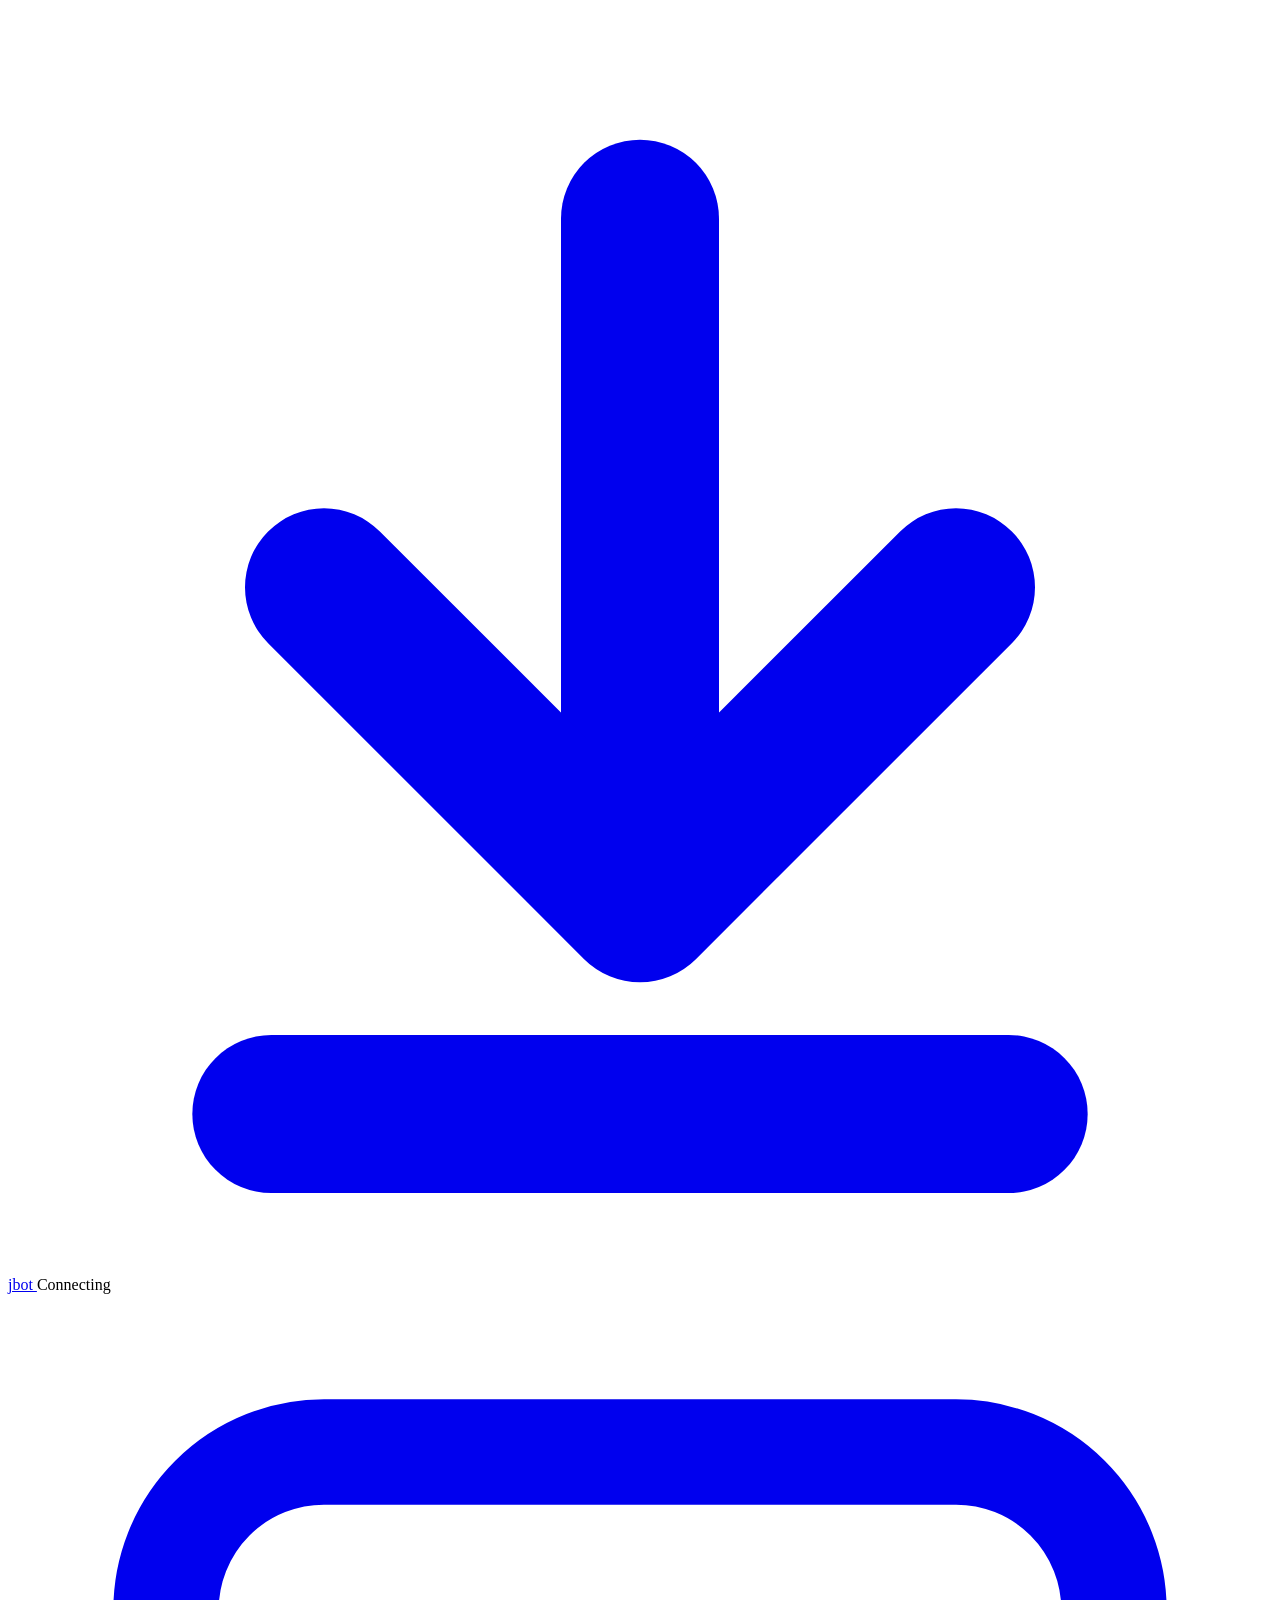
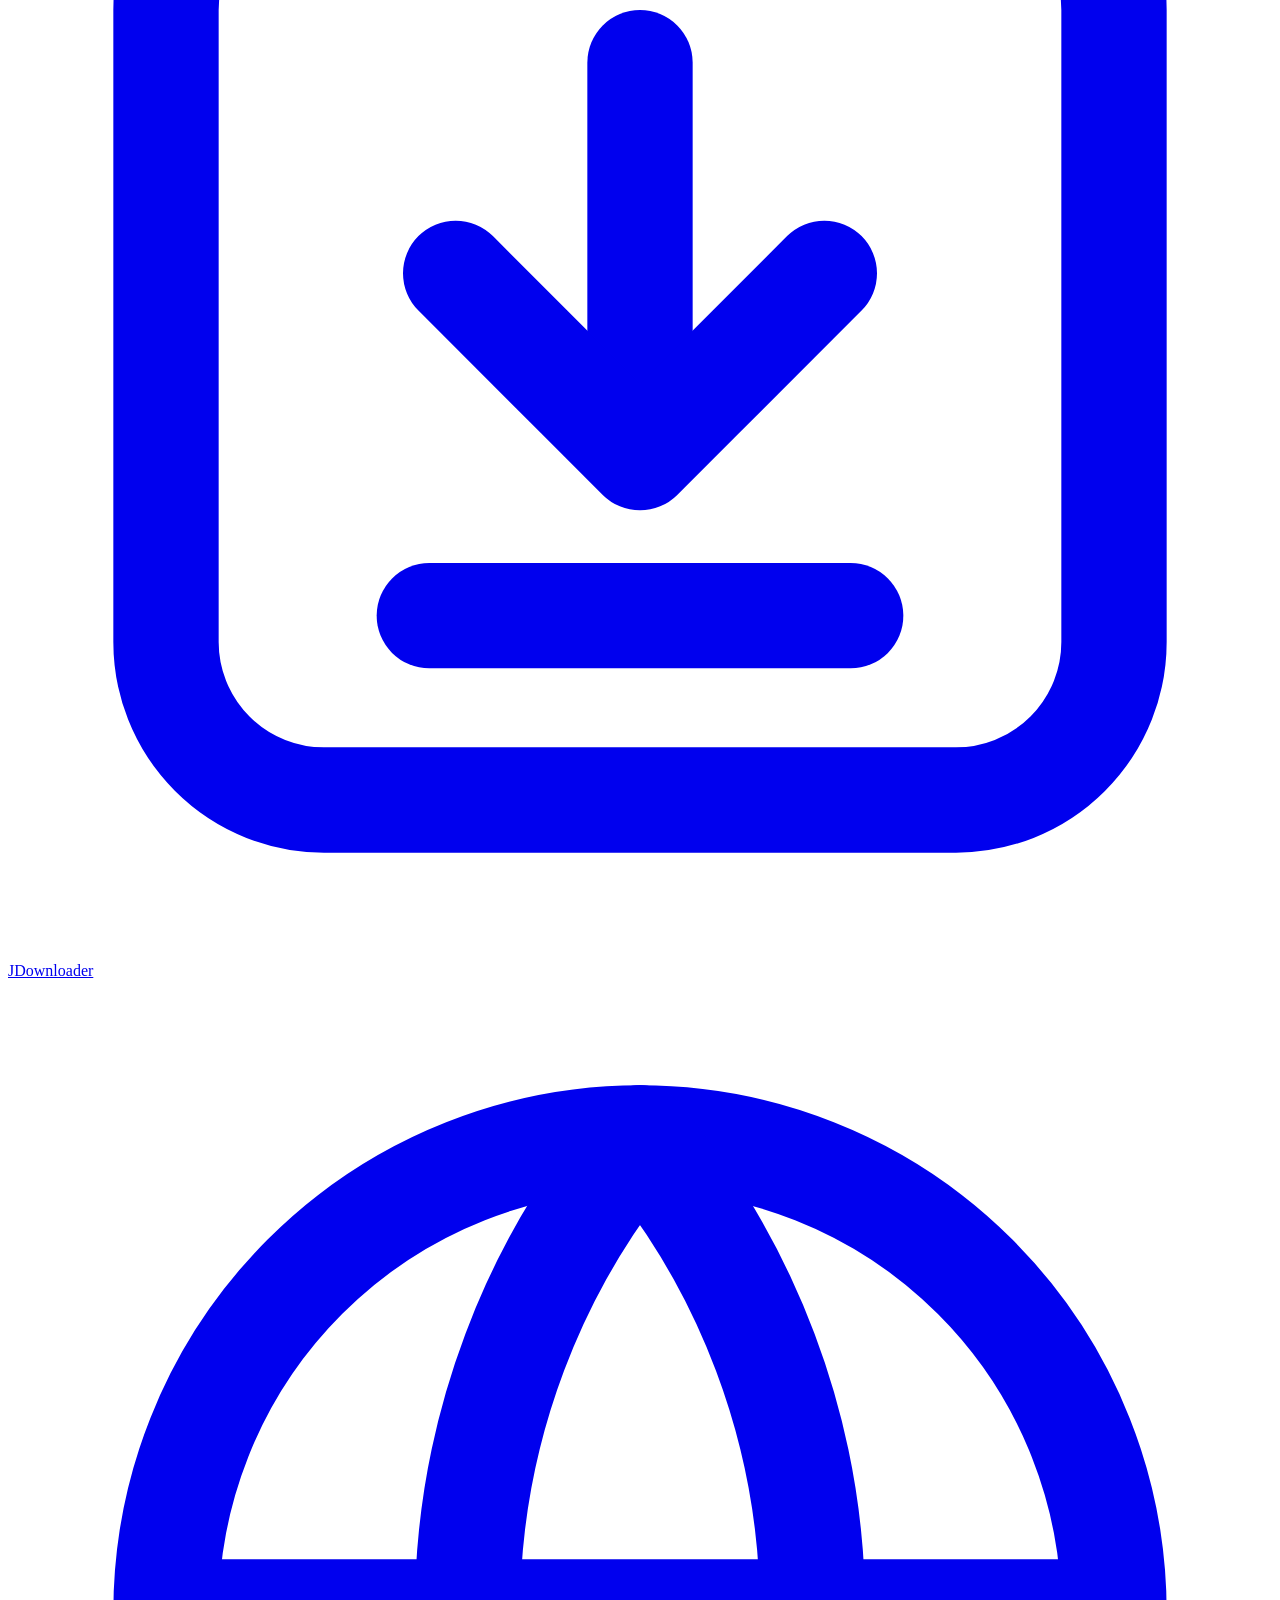
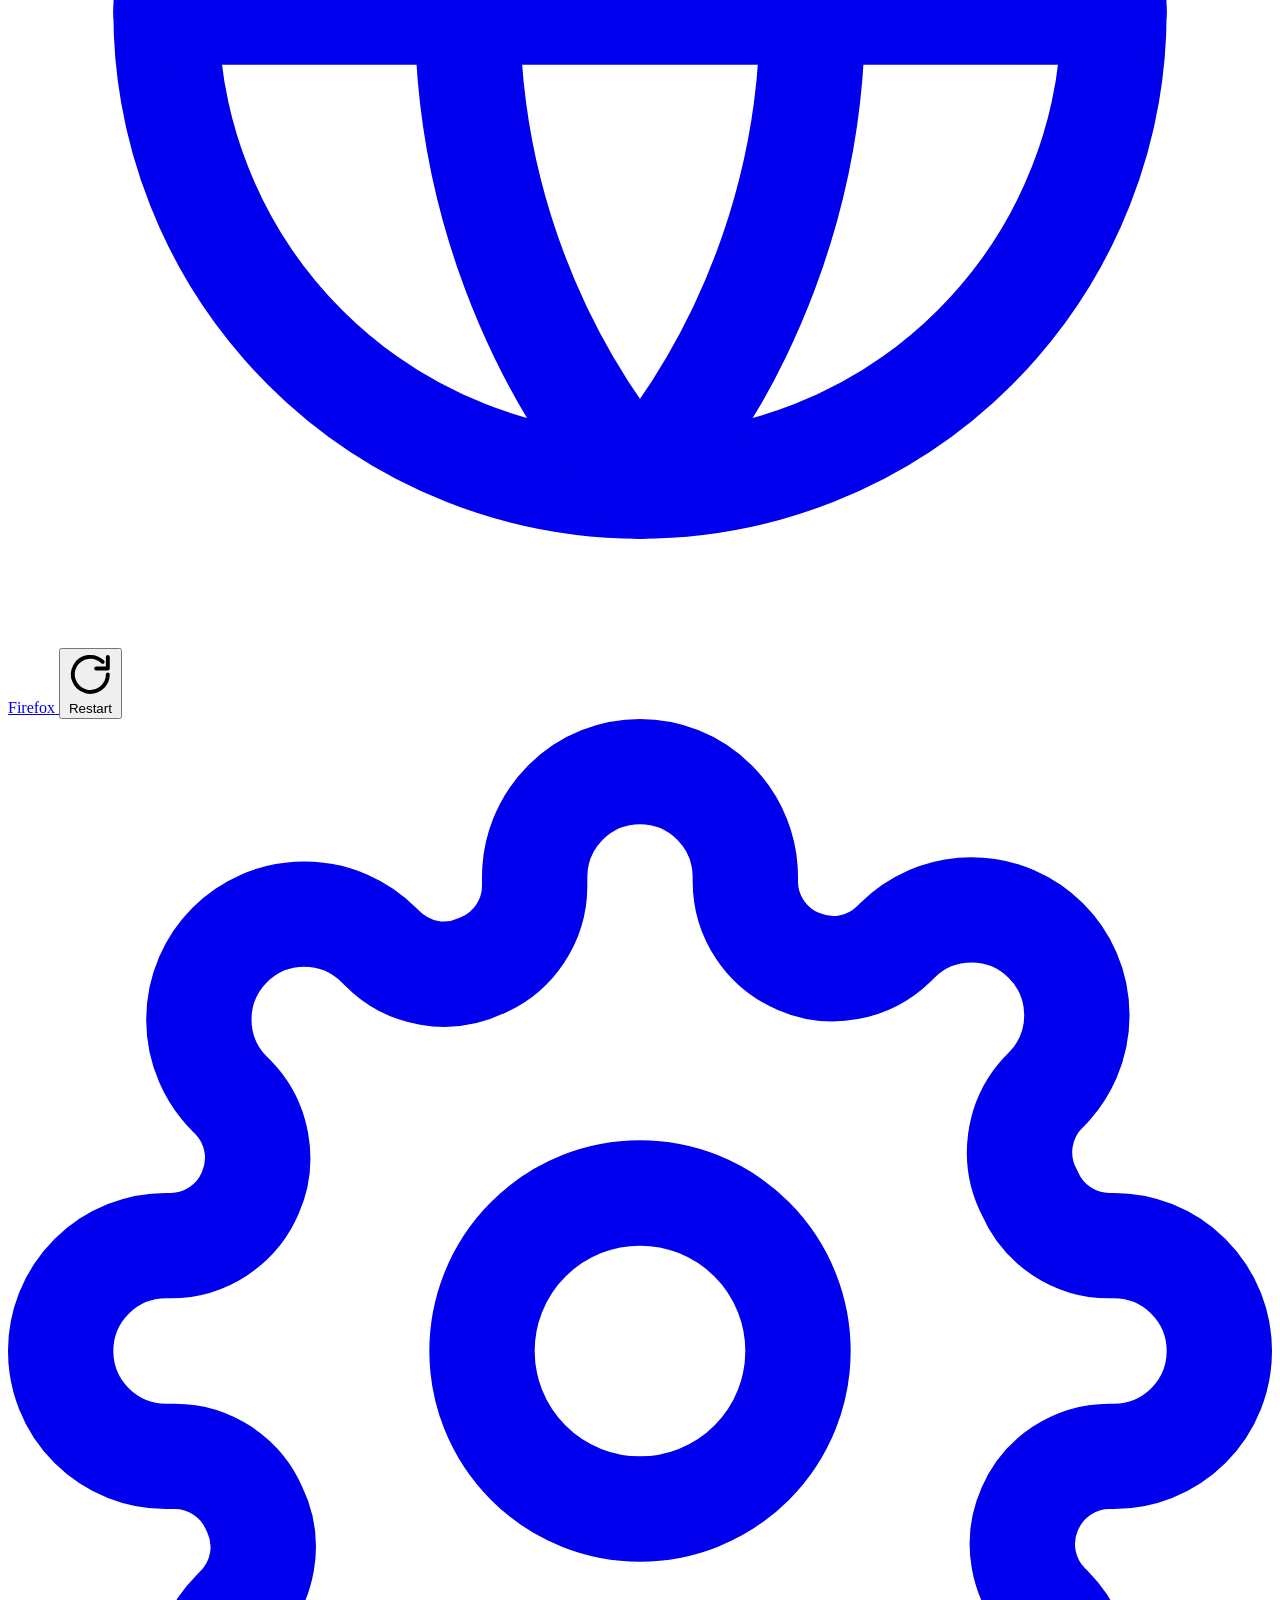
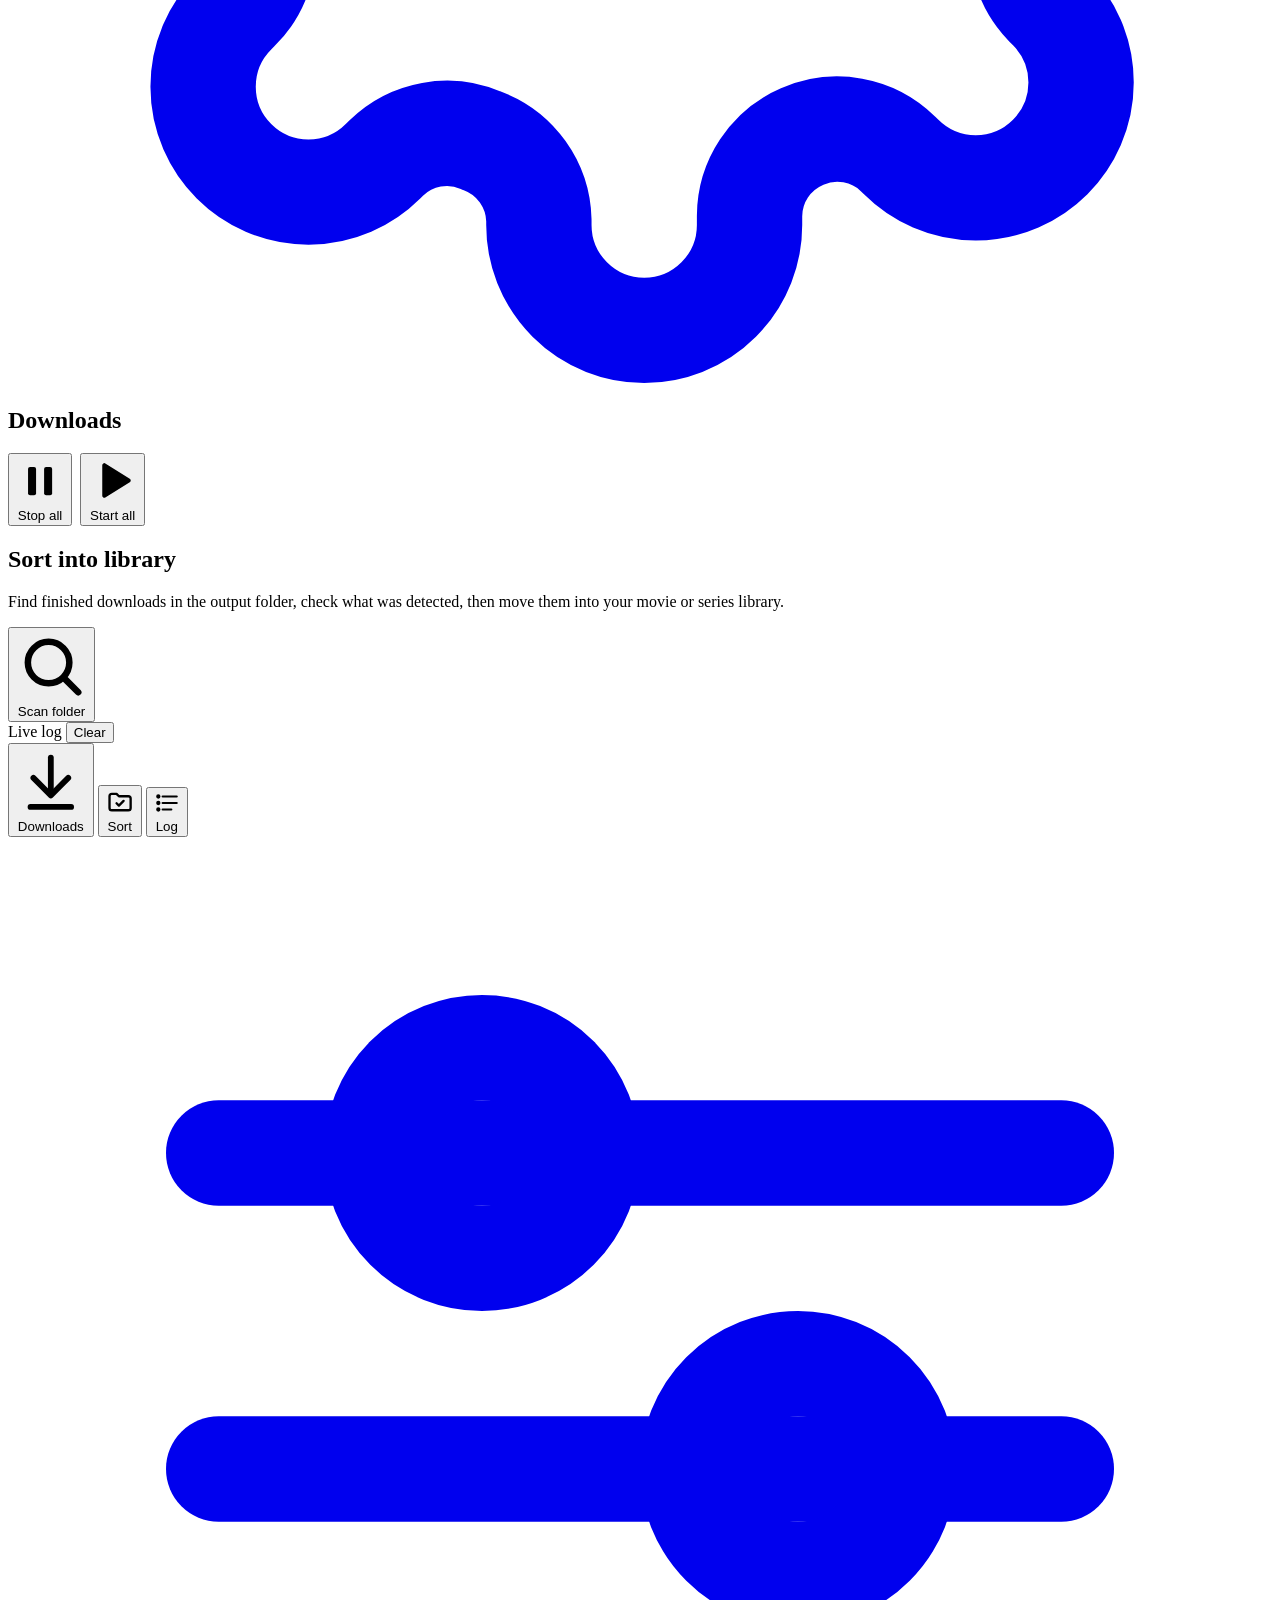
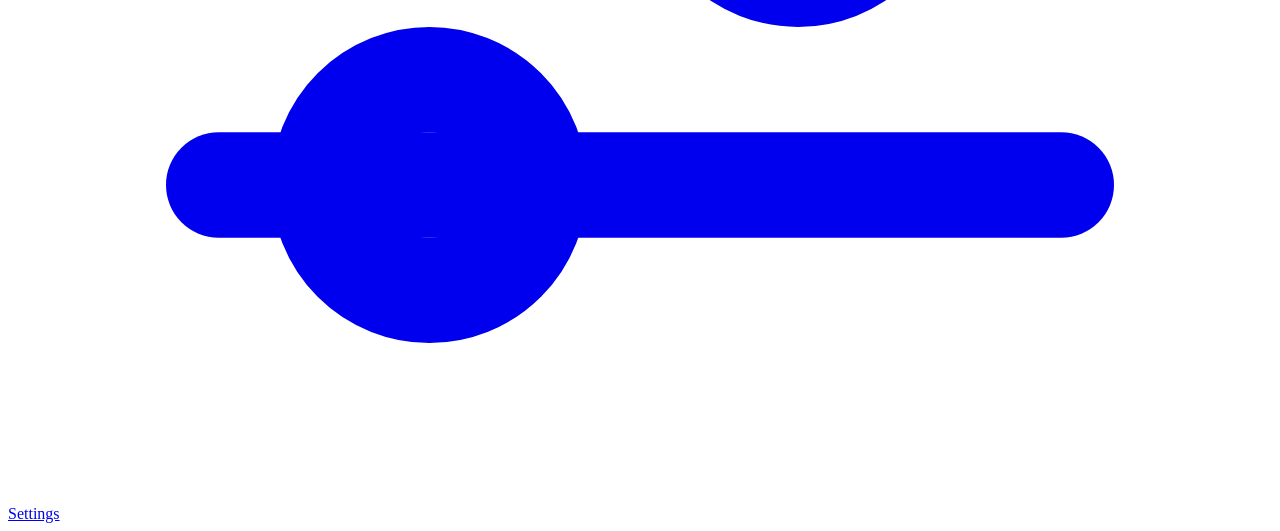
==== commit 0430550d: "Added JDownloader + Firefox buton on Main JBot page" ====
--- a/jbot/web/templates/index.html
+++ b/jbot/web/templates/index.html
@@ -25,11 +25,19 @@
       <span id="speed-total" class="speed-total"></span>
       <span class="topbar-spacer"></span>
       <div class="topbar-actions">
+        <a class="btn btn-quiet btn-sm" id="link-jdownloader" data-port="5800" data-scheme="https" target="_blank" rel="noopener" title="Open JDownloader in a new tab">
+          <svg viewBox="0 0 24 24" fill="none" stroke="currentColor" stroke-width="2" stroke-linecap="round" stroke-linejoin="round"><rect x="3" y="3" width="18" height="18" rx="3"/><path d="M12 7v7"/><path d="M8.5 11l3.5 3.5 3.5-3.5"/><path d="M8 17.5h8"/></svg>
+          <span class="btn-label">JDownloader</span>
+        </a>
+        <a class="btn btn-quiet btn-sm" id="link-firefox" data-port="5801" data-scheme="http" target="_blank" rel="noopener" title="Open Firefox in a new tab">
+          <svg viewBox="0 0 24 24" fill="none" stroke="currentColor" stroke-width="2" stroke-linecap="round" stroke-linejoin="round"><circle cx="12" cy="12" r="9"/><path d="M3 12h18"/><path d="M12 3a14 14 0 0 1 0 18"/><path d="M12 3a14 14 0 0 0 0 18"/></svg>
+          <span class="btn-label">Firefox</span>
+        </a>
         <button class="btn btn-quiet btn-sm" onclick="restart(this)" title="Restart jbot">
           <svg viewBox="0 0 24 24" fill="none" stroke="currentColor" stroke-width="2" stroke-linecap="round" stroke-linejoin="round"><path d="M21 12a9 9 0 1 1-2.64-6.36"/><polyline points="21 3 21 9 15 9"/></svg>
           <span class="btn-label">Restart</span>
         </button>
-        <a href="/settings" class="btn btn-quiet btn-sm btn-icon" title="Settings" aria-label="Settings">
+        <a href="/settings" class="btn btn-quiet btn-sm btn-icon topbar-settings" title="Settings" aria-label="Settings">
           <svg viewBox="0 0 24 24" fill="none" stroke="currentColor" stroke-width="2" stroke-linecap="round" stroke-linejoin="round"><circle cx="12" cy="12" r="3"/><path d="M19.4 15a1.65 1.65 0 0 0 .33 1.82l.06.06a2 2 0 0 1-2.83 2.83l-.06-.06a1.65 1.65 0 0 0-1.82-.33 1.65 1.65 0 0 0-1 1.51V21a2 2 0 0 1-4 0v-.09A1.65 1.65 0 0 0 9 19.4a1.65 1.65 0 0 0-1.82.33l-.06.06a2 2 0 0 1-2.83-2.83l.06-.06A1.65 1.65 0 0 0 4.68 15a1.65 1.65 0 0 0-1.51-1H3a2 2 0 0 1 0-4h.09A1.65 1.65 0 0 0 4.6 9a1.65 1.65 0 0 0-.33-1.82l-.06-.06a2 2 0 0 1 2.83-2.83l.06.06A1.65 1.65 0 0 0 9 4.68a1.65 1.65 0 0 0 1-1.51V3a2 2 0 0 1 4 0v.09a1.65 1.65 0 0 0 1 1.51 1.65 1.65 0 0 0 1.82-.33l.06-.06a2 2 0 0 1 2.83 2.83l-.06.06A1.65 1.65 0 0 0 19.4 9a1.65 1.65 0 0 0 1.51 1H21a2 2 0 0 1 0 4h-.09a1.65 1.65 0 0 0-1.51 1z"/></svg>
         </a>
       </div>
@@ -126,6 +134,11 @@
       pause: '<svg viewBox="0 0 24 24" fill="currentColor"><rect x="6" y="5" width="4" height="14" rx="1"/><rect x="14" y="5" width="4" height="14" rx="1"/></svg>',
       trash: '<svg viewBox="0 0 24 24" fill="none" stroke="currentColor" stroke-width="2" stroke-linecap="round" stroke-linejoin="round"><polyline points="3 6 5 6 21 6"/><path d="M19 6l-1 14a2 2 0 0 1-2 2H8a2 2 0 0 1-2-2L5 6"/><path d="M9 6V4h6v2"/></svg>',
     };
+
+    // ── JDownloader / Firefox web UIs (published on the gluetun container, same host as jbot) ──
+    document.querySelectorAll('#link-jdownloader, #link-firefox').forEach(a => {
+      a.href = `${a.dataset.scheme}://${location.hostname}:${a.dataset.port}/`;
+    });
 
     // ── Mobile panes ──────────────────────────────────────────────────────────
     function showPane(name) {
